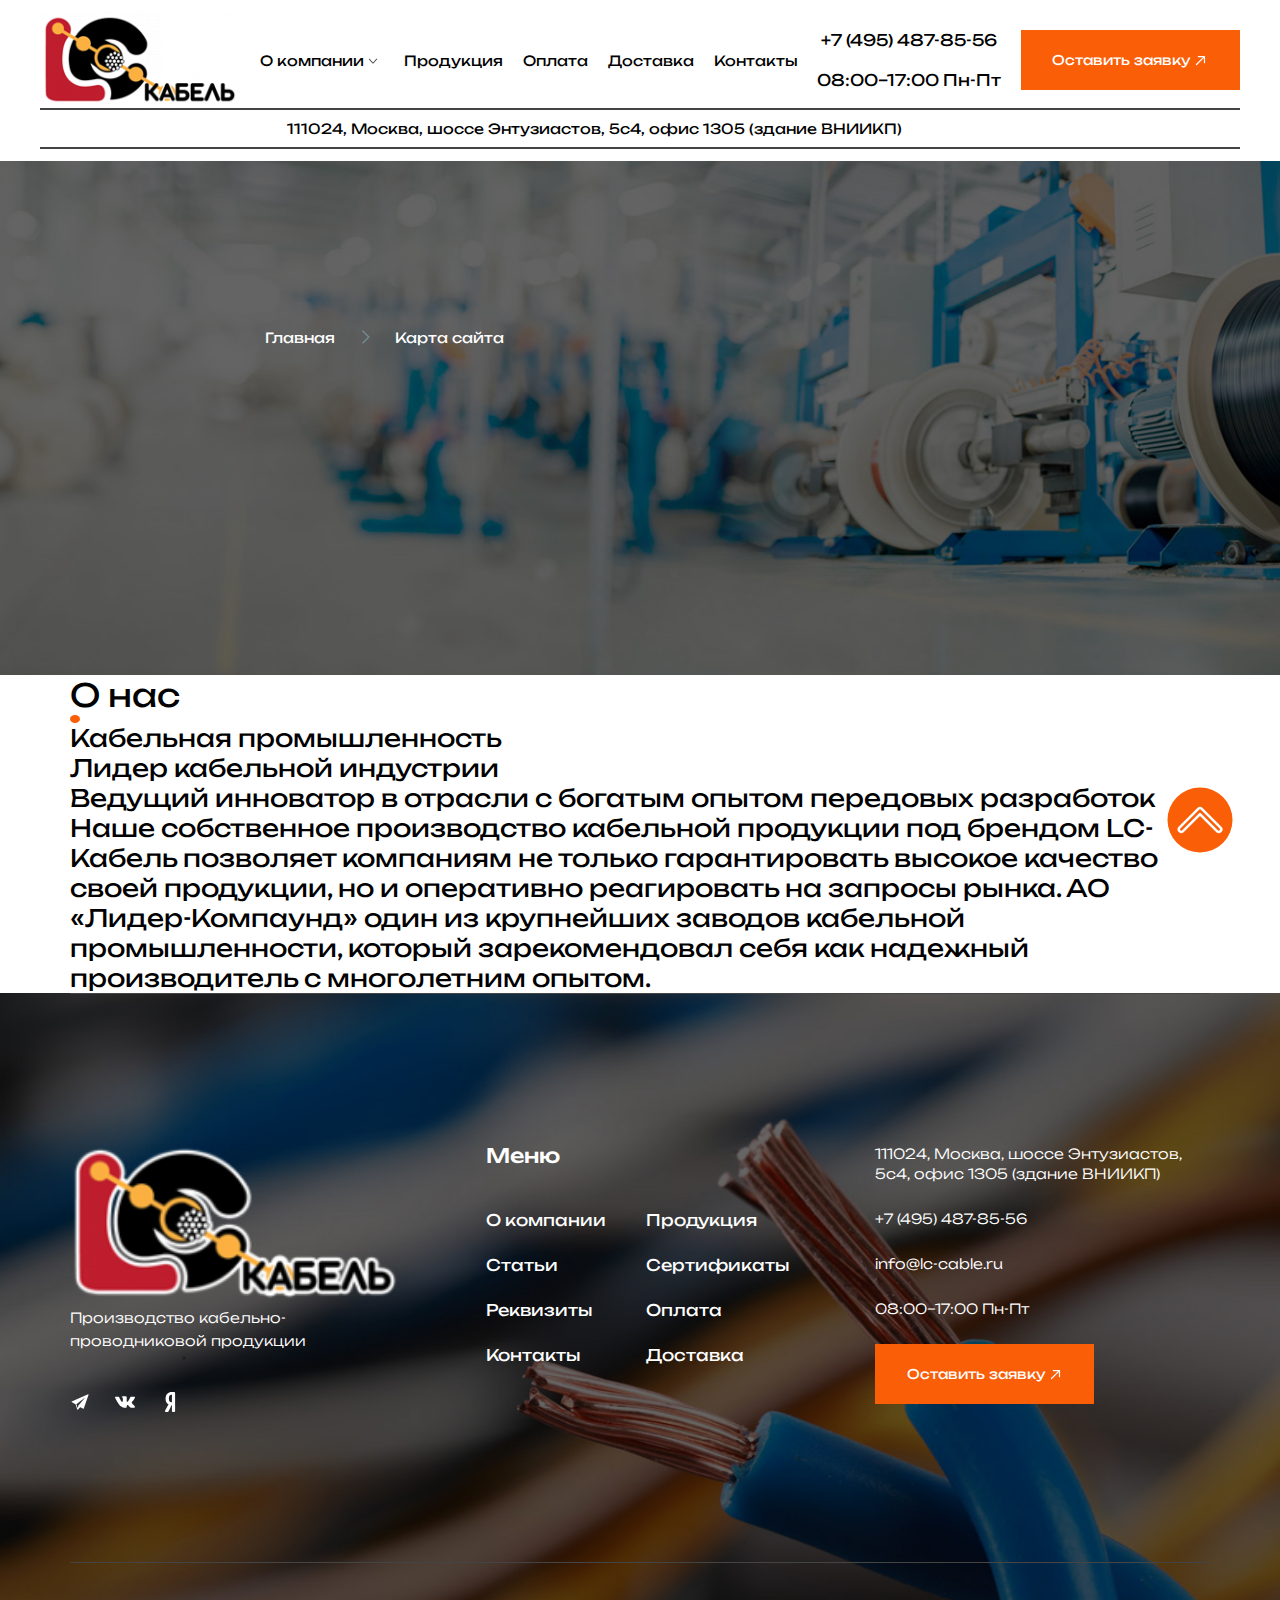
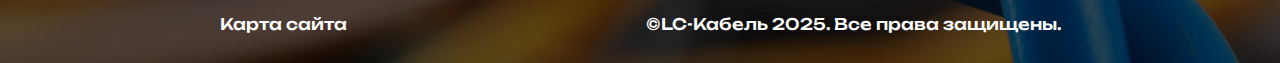
==== about.html @ aeff3b15 "Сделал начал делать ласт страницу" ====
<!DOCTYPE html>
<html lang="ru">
<head>
    <meta charset="UTF-8">
    <meta name="viewport" content="width=device-width, initial-scale=1.0">
    <title>О нас</title>
    <link rel="stylesheet" href="css/style.min.css">
</head>
<body>
    <header class="header header__delivery">    
        <div class="header__wrapper">
            <a href="index.html" class="header__logo">
                <div class="header__logo-img">
                    <img src="icons/logo.png" alt="logo">
                </div>
            </a>
            <nav class="header__nav">
                <ul class="header__list">
                    <li class="header__item"><a href="#" class="header__link header__link-one header__link-delivery">О компании</a></li>
                    <li class="header__item"><a href="#" class="header__link header__link-delivery">Продукция</a></li>
                    <li class="header__item"><a href="#" class="header__link header__link-delivery">Оплата</a></li>
                    <li class="header__item"><a href="delivery" class="header__link header__link-delivery">Доставка</a></li>
                    <li class="header__item"><a href="contacts.html" class="header__link header__link-delivery">Контакты</a></li>
                </ul>
                <div class="header__nav-window">
                    <ul class="header__nav-items">
                        <li class="header__nav-item">
                            <a href="#" class="header__nav-link header__nav-link--delivery">Статьи</a>
                        </li>
                        <li class="header__nav-item">
                            <a href="#" class="header__nav-link header__nav-link--delivery">Сертификаты</a>
                        </li>
                        <li class="header__nav-item">
                            <a href="requisites.html" class="header__nav-link header__nav-link--delivery">Реквизиты</a>
                        </li>
                    </ul>
                </div>
            </nav>
            <div class="header__contacts">
                <a href="tel:++7(495)4878556" class="header__contacts-item header__contacts-delivery">+7 (495) 487-85-56</a>
                <span class="header__contacts-item header__contacts-delivery">08:00–17:00 Пн-Пт</span>
            </div>
            <button class="header__btn btn">
                <span>Оставить заявку</span>
                <div class="header__btn-img">
                    <img src="icons/arrow-right.svg" alt="arrow-right">
                </div>
            </button>
            <div class="hamburger">
                <span></span>
                <span></span>
                <span></span>
            </div>
        </div>
        <ul class="header__mobile-menu">    
            <li class="header__mobile-item header__mobile-item--1"><a href="#" class="header__mobile-link header__mobile-link--1">+7 (495) 487-85-56</a> <span class="header__mobile-close">x</span> </li>
            <li class="header__mobile-item header__mobile-ltem--2"><span class="header__mobile-link header__mobile-link--2">О компании</span> <span class="header__mobile-arrow">></span>
                <div class="header__mobile-window">
                    <ul class="header__mobile-window--list">
                        <li class="header__mobile-window--item"><a href="#" class="header__mobile-window--link">Статьи</a></li>
                        <li class="header__mobile-window--item"><a href="#" class="header__mobile-window--link">Сертификаты</a></li>
                        <li class="header__mobile-window--item"><a href="#" class="header__mobile-window--link">Реквизиты</a></li>
                    </ul>
                </div>
            </li>
            <li class="header__mobile-item"><a href="#" class="header__mobile-link">Продукция</a></li>
            <li class="header__mobile-item"><a href="#" class="header__mobile-link">Оплата</a></li>
            <li class="header__mobile-item"><a href="#" class="header__mobile-link">Доставка</a></li>
            <li class="header__mobile-item"><a href="#" class="header__mobile-link">Контакты</a></li>
        </ul>
        <div class="header__addres header__addres-delivery">
            111024, Москва, шоссе Энтузиастов, 5с4, офис 1305 (здание ВНИИКП)
        </div>   
    </header>
    <main class="content">
        <article class="top">
            <div class="top__container">
                <div class="top__back">
                    <a href="index.html" class="top__back-main">Главная</a>
                    <div class="top__img">
                        <img src="icons/Chevron-Right.svg" alt="chewron__right">
                    </div>
                    <a href="#" class="top__back-map">Карта сайта</a>
                </div>
            </div>
        </article>
        <article class="about">
            <div class="container about__container">
                <div class="about__wrapper">
                    <div class="about__left">
                        <h1 class="abouut__title">О нас</h1>
                    </div>
                    <div class="about__right">
                        <div class="about__right-top">
                            <div class="title__cyrcle"></div>
                            <h2 class="about__right-title">Кабельная промышленность</h2>
                            <h2 class="about__right-subtitle">Лидер кабельной индустрии</h2>
                            <h2 class="about__right-head">Ведущий инноватор в отрасли с богатым опытом передовых разработок</h2>
                            <h2 class="about__right-descr">Наше собственное производство кабельной продукции под брендом LC-Кабель позволяет компаниям не только гарантировать высокое качество своей продукции, но и оперативно реагировать на запросы рынка. АО «Лидер-Компаунд» один из крупнейших заводов кабельной промышленности, который зарекомендовал себя как надежный производитель с многолетним опытом.</h2>
                        </div>
                    </div>
                </div>
            </div>
        </article>
    </main>
    <footer class="footer">
        <div class="container footer__container">
            <div class="footer__wrapper">
                <div class="footer__left">
                    <a href="#" class="footer__logo">
                        <div class="footer__logo-img">
                            <img src="icons/logo.png" alt="logo">
                        </div>
                    </a>
                    <h2 class="footer__descr">
                        Производство кабельно-проводниковой продукции
                    </h2>
                    <div class="footer__social">
                        <a href="#" class="footer__social-img">
                            <img src="icons/telegram.svg" alt="telegram">
                        </a>
                        <a href="#" class="footer__social-img">
                            <img src="icons/vk.svg" alt="vk">
                        </a>
                        <a href="#" class="footer__social-img">
                            <img src="icons/yandex.svg" alt="yandex">
                        </a>
                    </div>
                </div>
                <div class="footer__center">
                    <h2 class="footer__center-title">Меню</h2>
                    <div class="footer__center-lists">
                        <ul class="footer__center-list">
                            <li class="footer__center-item"><a href="#" class="footer__center-link">О компании</a></li>                            
                            <li class="footer__center-item"><a href="#" class="footer__center-link">Статьи</a></li>                           
                            <li class="footer__center-item"><a href="requisites.html" class="footer__center-link">Реквизиты</a></li>                           
                            <li class="footer__center-item"><a href="contacts.html" class="footer__center-link">Контакты</a></li>
                           
                        </ul>
                        <ul class="footer__center-list">                          
                            <li class="footer__center-item"><a href="#" class="footer__center-link">Продукция</a></li>                            
                            <li class="footer__center-item"><a href="#" class="footer__center-link">Сертификаты</a></li>                         
                            <li class="footer__center-item"><a href="#" class="footer__center-link">Оплата</a></li>
                            <li class="footer__center-item"><a href="#" class="footer__center-link">Доставка</a></li>
                        </ul>
                    </div>
                   
                </div>
                <div class="footer__right">
                    <h3 class="footer__right-addres">111024, Москва, шоссе Энтузиастов, 5с4, офис 1305 (здание ВНИИКП)</h3>
                    <a href="tel:+7(495)4878556" class="footer__right-link">+7 (495) 487-85-56</a>
                    <a href="tel:+7(495)4878556" class="footer__right-link">info@lc-cable.ru</a>
                    <span class="footer__right-mode">08:00–17:00 Пн-Пт</span>
                    <button class="footer__btn btn">
                        <span>Оставить заявку</span>
                        <div class="header__btn-img">
                            <img src="icons/arrow-right.svg" alt="arrow-right">
                        </div>
                    </button>
                </div>
            </div>
            <div class="footer__down">
                <a href="#" class="footer__down-map">Карта сайта</a>
                <span class="footer__down-copy">©LC-Кабель 2025. Все права защищены.</span>
            </div>         
        </div>
    </footer>
    <section class="arrow__top">
        <img src="icons/upArrow.svg" alt="upArrow">
    </section>
    <script src="js/script.js"></script>
</body>
</html>
---- css/style.min.css ----
@import"https://fonts.googleapis.com/css2?family=Unbounded:wght@200..900&display=swap";body{margin:0;padding:0;background-color:#fff}*{margin:0;padding:0;-webkit-box-sizing:border-box;box-sizing:border-box;font-family:"Unbounded",sans-serif;font-optical-sizing:auto;font-weight:400}img{width:100%;height:100%;-o-object-fit:cover;object-fit:cover}ul{list-style:none}a{text-decoration:none}.container{max-width:1140px;margin:0 auto}.btn{width:219px;height:60px;background-color:#fa5e07;color:#fff;padding:17px 30px;font-family:"Unbounded",sans-serif;font-weight:400;border:none;position:relative;-webkit-transition:all .4s;transition:all .4s;cursor:pointer}.btn:before{content:"";position:absolute;top:0;left:0;width:0;height:100%;background-color:#9e3700;-webkit-transition:all .4s;transition:all .4s;opacity:10%}.btn:hover:before{width:100%}.title{font-weight:700;color:#000;font-size:50px;line-height:64px;margin-bottom:71px}.title__cyrcle{width:10px;height:8px;border-radius:100%;background-color:#fa5e07}.line{background-color:#e2e0e0;max-width:1055px;height:2px;border-radius:2px;margin-left:150px;margin-bottom:70px}.header{padding:12px 40px;position:fixed;width:100%;z-index:100}.header__delivery{background-color:#fff}.header__wrapper{display:-webkit-box;display:-ms-flexbox;display:flex;-webkit-box-align:center;-ms-flex-align:center;align-items:center;-webkit-box-pack:justify;-ms-flex-pack:justify;justify-content:space-between}.header__logo{max-width:200px;max-height:96px}.header__nav{position:relative}.header__nav-window{position:absolute;width:250px;height:150px;background-color:#fff;left:0;top:40px;padding:20px;display:none}.header__nav-link{font-size:14px;line-height:36px;color:#000;font-weight:400;-webkit-transition:all .4s;transition:all .4s}.header__nav-link:hover{color:#fa5e07}.header__nav-link--delivery{color:#000}.header__list{display:-webkit-box;display:-ms-flexbox;display:flex;-webkit-box-align:center;-ms-flex-align:center;align-items:center;-webkit-box-pack:center;-ms-flex-pack:center;justify-content:center;gap:20px}.header__link{font-size:14px;line-height:16px;color:#fff;font-weight:400;-webkit-transition:all .4s;transition:all .4s}.header__link-delivery{color:#000}.header__link:hover{color:#fa5e07}.header__link-one{position:relative;margin-right:20px}.header__link-one:before{content:"";position:absolute;top:50%;right:-10px;width:6px;height:1px;background-color:#444;-webkit-transform:translateY(-50%) rotate(50deg);transform:translateY(-50%) rotate(50deg);-webkit-transition:all .4s;transition:all .4s}.header__link-one::after{content:"";position:absolute;top:50%;right:-14px;width:6px;height:1px;background-color:#444;-webkit-transform:translateY(-50%) rotate(-50deg);transform:translateY(-50%) rotate(-50deg);-webkit-transition:all .4s;transition:all .4s}.header__link-one:hover:before{background-color:#fa5e07}.header__link-one:hover::after{background-color:#fa5e07}.header__contacts{display:-webkit-box;display:-ms-flexbox;display:flex;-webkit-box-align:center;-ms-flex-align:center;align-items:center;-webkit-box-pack:center;-ms-flex-pack:center;justify-content:center;gap:20px;-webkit-box-orient:vertical;-webkit-box-direction:normal;-ms-flex-direction:column;flex-direction:column}.header__contacts-item{font-weight:400;font-family:"Unbounded",sans-serif;font-size:16px;color:#fff}.header__contacts-delivery{color:#000}.header__btn{display:-webkit-box;display:-ms-flexbox;display:flex;-webkit-box-align:center;-ms-flex-align:center;align-items:center;-webkit-box-pack:center;-ms-flex-pack:center;justify-content:center;gap:2px}.header__btn-img{width:15px;height:15px;-webkit-transform:rotate(-45deg);transform:rotate(-45deg);-webkit-transition:all .4s;transition:all .4s}.header__btn:hover .header__btn-img{-webkit-transform:rotate(0);transform:rotate(0)}.header .header__addres{width:100%;padding:10px 0;font-weight:400;font-size:14px;color:#fff;text-align:right;border-top:2px solid #444;border-bottom:2px solid #444;padding-right:338px}.header .header__addres-delivery{color:#000}.header__mobile-menu{display:none}.main__item{width:100%;height:890px;position:relative}.main__item-title{font-weight:700;font-size:80px;line-height:88px;color:#fff;position:absolute;z-index:100;bottom:30%;left:30%;-webkit-transform:translate(-50%, -50%);transform:translate(-50%, -50%);max-width:400px}.main__item-subtitle{font-weight:400;font-size:30px;line-height:35px;color:#fff;position:absolute;z-index:100;bottom:30%;left:33%;-webkit-transform:translate(-50%, -50%);transform:translate(-50%, -50%)}.main__item-subtitle--slide2{max-width:900px;left:40%;bottom:25%}.main__item-subtitle--slide3{max-width:900px;left:40%;bottom:25%}.main__item-down{position:absolute;z-index:100;bottom:15%;left:31%;-webkit-transform:translate(-50%, -50%);transform:translate(-50%, -50%);display:-webkit-box;display:-ms-flexbox;display:flex;-ms-flex-line-pack:center;align-content:center;-webkit-box-pack:center;-ms-flex-pack:center;justify-content:center;gap:20px}.main__item-down--slide2{left:27%}.main__item-btn{width:174px;height:58px;background-color:#fff;border:1px solid #444;display:-webkit-box;display:-ms-flexbox;display:flex;-webkit-box-align:center;-ms-flex-align:center;align-items:center;-webkit-box-pack:center;-ms-flex-pack:center;justify-content:center;position:relative}.main__item-btn:before{content:"";position:absolute;top:0;left:0;width:0;height:100%;background-color:rgba(250,97,7,.8);-webkit-transition:all .4s;transition:all .4s}.main__item-btn:hover .main__item-name{color:#fff}.main__item-btn:hover .main__item-icon{-webkit-transform:rotate(0);transform:rotate(0);color:#fff}.main__item-btn:hover:before{width:100%}.main__item-name{font-weight:400;font-size:14px;color:#000;opacity:1;position:relative;z-index:200;-webkit-transition:all .4s;transition:all .4s}.main__item-icon{width:20px;height:20px;-webkit-transform:rotate(-45deg);transform:rotate(-45deg);-webkit-transition:all .4s;transition:all .4s}.main__item-img{width:50px;height:50px}.main__item-contacts{display:-webkit-box;display:-ms-flexbox;display:flex;-webkit-box-orient:vertical;-webkit-box-direction:normal;-ms-flex-direction:column;flex-direction:column;-webkit-box-align:center;-ms-flex-align:center;align-items:center;-webkit-box-pack:center;-ms-flex-pack:center;justify-content:center;gap:10px}.main__item-link{font-weight:400;font-size:14px;color:#fff}.splide__pagination{-webkit-box-pack:start;-ms-flex-pack:start;justify-content:start;left:22%}.splide__pagination__page{-webkit-box-pack:start;-ms-flex-pack:start;justify-content:start;width:30px;height:3px;background-color:#fff;border-radius:2px;margin-left:20px}.splide__pagination__page.is-active{width:30px;height:3px;background-color:#fa5e07;border-radius:2px}.cables{padding:120px 0 20px 0}.cables__top{display:-webkit-box;display:-ms-flexbox;display:flex;-webkit-box-align:center;-ms-flex-align:center;align-items:center;-webkit-box-pack:start;-ms-flex-pack:start;justify-content:start;gap:10px;margin-bottom:25px}.cables__title{max-width:700px}.cables__wrapper{display:-webkit-box;display:-ms-flexbox;display:flex;-webkit-box-pack:start;-ms-flex-pack:start;justify-content:start;-webkit-box-align:center;-ms-flex-align:center;align-items:center;-ms-flex-wrap:wrap;flex-wrap:wrap;gap:20px;margin-bottom:60px}.cables__item{width:360px;min-height:366px;position:relative;border-radius:10px}.cables__item-img{width:100%;height:100%;border-radius:10px}.cables__item-title{position:absolute;top:50%;left:50%;-webkit-transform:translate(-50%, -50%);transform:translate(-50%, -50%);color:#fff;font-weight:700;font-size:30px;line-height:35px}.cables__more{display:-webkit-box;display:-ms-flexbox;display:flex;-webkit-box-align:center;-ms-flex-align:center;align-items:center;-webkit-box-pack:start;-ms-flex-pack:start;justify-content:start;margin-left:50px;margin-bottom:20px}.cables__more-text{font-weight:400;font-size:14px;line-height:20px;color:#000;-webkit-transition:all .4s;transition:all .4s}.cables__more-img{width:30px;height:30px;-webkit-transform:rotate(-45deg);transform:rotate(-45deg);-webkit-transition:all .4s;transition:all .4s}.cables__more:hover .cables__more-text{color:#fa5e07}.cables__more:hover .cables__more-img{fill:#fa5e07;-webkit-transform:rotate(0);transform:rotate(0)}.advantages{padding:0 0 20px 0}.advantages__wrapper{display:-webkit-box;display:-ms-flexbox;display:flex;-webkit-box-align:center;-ms-flex-align:center;align-items:center;-webkit-box-pack:center;-ms-flex-pack:center;justify-content:center;gap:20px;-ms-flex-wrap:wrap;flex-wrap:wrap;margin-bottom:70px}.advantages__item{max-width:208px;min-height:192px}.advantages__item-icon{width:60px;height:50px;margin:0 auto;margin-bottom:20px}.advantages__item-title{font-weight:700;font-size:17px;line-height:19px;color:#000;margin-bottom:15px;text-align:center}.advantages__item-descr{font-weight:300;font-size:14px;line-height:16px;color:#000;margin-bottom:10px;text-align:center}.hits{padding:50px 0 20px 0}.hits__wrapper{display:-webkit-box;display:-ms-flexbox;display:flex;-webkit-box-align:center;-ms-flex-align:center;align-items:center;-webkit-box-pack:center;-ms-flex-pack:center;justify-content:center;gap:20px}.hits__item{max-width:263px;min-height:366px;overflow:hidden}.hits__item-img{width:100%;height:263px;margin-bottom:25px;position:relative;overflow:hidden}.hits__item-img.active .hits__item-more{-webkit-transform:translate(-50%, -150%);transform:translate(-50%, -150%)}.hits__item-name{font-weight:400;font-size:16px;line-height:18px;color:#000}.hits__item-more{width:50px;height:50px;position:absolute;display:-webkit-box;display:-ms-flexbox;display:flex;-webkit-box-align:center;-ms-flex-align:center;align-items:center;-webkit-box-pack:center;-ms-flex-pack:center;justify-content:center;bottom:-50px;left:50%;-webkit-transform:translateX(-50%);transform:translateX(-50%);background-color:#fff;-webkit-transition:all .4s;transition:all .4s}.hits__item-more img{width:20px;height:20px}.hits__item-more:hover{background-color:#fa5e07}.leader{padding:130px 0 65px 0;background:-webkit-gradient(linear, left top, right top, color-stop(22.5%, #FFFFFF), color-stop(14.5%, #F8F8F8));background:linear-gradient(90deg, #FFFFFF 22.5%, #F8F8F8 14.5%);margin-bottom:120px}.leader__box{background-image:url("../img/bg-1.png");background-position:right bottom;background-repeat:no-repeat}.leader__container{max-width:1750px;margin:0 auto}.leader__wrapper{display:-webkit-box;display:-ms-flexbox;display:flex;-webkit-box-align:center;-ms-flex-align:center;align-items:center;-webkit-box-pack:center;-ms-flex-pack:center;justify-content:center;gap:110px;position:relative}.leader__left{max-width:800px;min-height:700px;margin-top:50px}.leader__left img{width:800px;height:700px}.leader__right{max-width:630px;-ms-flex-item-align:start;align-self:start}.leader__top{display:-webkit-box;display:-ms-flexbox;display:flex;-webkit-box-align:start;-ms-flex-align:start;align-items:start;-webkit-box-pack:start;-ms-flex-pack:start;justify-content:start;gap:15px}.leader__subtitle{font-weight:500;font-size:10px;line-height:12px;text-transform:uppercase;color:#000;margin-bottom:40px}.leader__line{width:100%;max-width:100%;margin:0 auto;margin-bottom:48px}.leader__descr{font-weight:500;font-size:18px;line-height:24px;color:#444;margin-bottom:44px}.leader__subdescr{font-weight:300;font-size:14px;line-height:20px;color:#444;margin-bottom:44px}.leader__item{display:-webkit-box;display:-ms-flexbox;display:flex;-webkit-box-align:start;-ms-flex-align:start;align-items:start;-webkit-box-pack:start;-ms-flex-pack:start;justify-content:start;margin-bottom:15px;gap:6px}.leader__item-img{width:28px;height:22px}.leader__item-name{font-weight:300;font-size:15px;line-height:20px;color:#000}.leader__more{margin-left:0}.leader__cable{position:absolute;background-color:#fa5e07;padding:33px;width:200px;height:250px;top:50%;left:50%;-webkit-transform:translate(-50%, -50%);transform:translate(-50%, -50%)}.leader__cable-img{width:60px;height:60px;margin-bottom:20px}.leader__cable-percentage{font-size:35px;font-weight:600;line-height:54px;color:#fff;margin-bottom:15px}.leader__cable-garant{color:#fff;font-size:16px;font-weight:500;line-height:20px}.new{padding:120px 0;background-image:-webkit-gradient(linear, left top, right top, color-stop(62.9%, #F8F8F8), color-stop(62.9%, #fa5e07));background-image:linear-gradient(90deg, #F8F8F8 62.9%, #fa5e07 62.9%)}.new__container{max-width:1750px;margin:0 auto}.new__box{background-image:url("../img/bg-2.png");background-position:left top;background-repeat:no-repeat}.new__wrapper{display:-webkit-box;display:-ms-flexbox;display:flex;-webkit-box-align:center;-ms-flex-align:center;align-items:center;-webkit-box-pack:start;-ms-flex-pack:start;justify-content:start;gap:60px}.new__left{max-width:860px;min-height:950px}.new__top{display:-webkit-box;display:-ms-flexbox;display:flex;-webkit-box-align:start;-ms-flex-align:start;align-items:start;-webkit-box-pack:start;-ms-flex-pack:start;justify-content:start;gap:10px}.new__subtitle{font-weight:500;font-size:10px;line-height:12px;text-transform:uppercase;color:#000;margin-bottom:40px}.new__title{max-width:660px}.new__descr{font-weight:300;font-size:14px;line-height:20px;color:#444;margin-bottom:44px;max-width:620px}.new__line{width:100%;max-width:100%;margin:0 auto;margin-bottom:48px}.new__links{display:-webkit-box;display:-ms-flexbox;display:flex;-webkit-box-align:start;-ms-flex-align:start;align-items:start;-webkit-box-pack:start;-ms-flex-pack:start;justify-content:start;gap:17px}.new__link{display:-webkit-box;display:-ms-flexbox;display:flex;-webkit-box-align:start;-ms-flex-align:start;align-items:start;-webkit-box-pack:start;-ms-flex-pack:start;justify-content:start;gap:17px}.new__link-img{width:60px;height:60px}.new__link-title{font-weight:700;color:#000;font-size:18px;line-height:24px;margin-bottom:17px;max-width:218px}.new__link-descr{font-size:14px;line-height:22px;color:#444;max-width:265px;margin-bottom:130px}.new__right{max-width:860px;min-height:950px}.new__right-img{width:820px;height:640px}.news{padding:130px 0 118px 0}.news__top{display:-webkit-box;display:-ms-flexbox;display:flex;-webkit-box-align:center;-ms-flex-align:center;align-items:center;-webkit-box-pack:start;-ms-flex-pack:start;justify-content:start;gap:10px}.news__item{max-width:360px;min-height:482px}.news__item-img{position:relative;width:100%;height:234px;margin-bottom:16px}.news__item-date{position:absolute;right:0;bottom:0;width:80px;height:80px;background-color:#fff;padding:22px 23px}.news__item-day{font-weight:500;font-size:20px;line-height:24px;color:#fa5e07}.news__item-month{font-weight:500;font-size:11px;font-size:.6875rem;text-transform:uppercase;line-height:24px;color:#444}.news__item-line{width:100%;margin:0 auto;margin-bottom:18px}.news__item-title{font-size:24px;line-height:30px;color:#000;font-weight:700;margin-bottom:22px;-webkit-transition:all .4s;transition:all .4s}.news__item-title:hover{color:#fa5e07}.news__item-subtitle{font-size:14px;line-height:25px;color:#444;font-weight:300;margin-top:23px;margin-bottom:23px}.news__more{margin-bottom:80px}.footer{background-image:url("../img/footer.jpg");background-position:center;background-size:cover;background-repeat:no-repeat;height:670px}.footer__wrapper{display:-webkit-box;display:-ms-flexbox;display:flex;-webkit-box-align:start;-ms-flex-align:start;align-items:start;-webkit-box-pack:justify;-ms-flex-pack:justify;justify-content:space-between;padding:150px 0;gap:20px;border-bottom:1px solid #444;border-top:1px solid #444;margin-bottom:50px}.footer__left{max-width:330px}.footer__logo{max-width:300px;min-height:144px;margin-bottom:20px}.footer__descr{font-weight:300;font-size:14px;line-height:23px;color:#fff;margin-bottom:40px}.footer__social{display:-webkit-box;display:-ms-flexbox;display:flex;-webkit-box-align:center;-ms-flex-align:center;align-items:center;-webkit-box-pack:start;-ms-flex-pack:start;justify-content:start;gap:25px}.footer__social-img{width:20px;height:20px}.footer__center{max-width:415px}.footer__center-title{color:#fff;font-family:"Unbounded",Sans-serif;font-size:20px;font-weight:500;text-transform:capitalize;line-height:24px;margin-bottom:30px}.footer__center-lists{display:-webkit-box;display:-ms-flexbox;display:flex;-webkit-box-align:start;-ms-flex-align:start;align-items:start;-webkit-box-pack:start;-ms-flex-pack:start;justify-content:start;gap:40px}.footer__center-link{font-weight:400;font-size:16px;line-height:45px;color:#fff;position:relative;-webkit-transition:all .4s ease;transition:all .4s ease}.footer__center-link::before{content:"";position:absolute;top:5px;left:0;width:10px;height:10px;background-color:#fa5e07;border-radius:100%;display:none;-webkit-transition:all .4s ease;transition:all .4s ease}.footer__center-link:hover{color:#fa5e07;margin-left:20px}.footer__center-link:hover::before{display:block;left:-20px}.footer__right{max-width:335px}.footer__right-addres{font-weight:300;font-size:14px;color:#fff;line-height:20px;margin-bottom:25px}.footer__right-link{font-weight:300;font-size:14px;color:#fff;line-height:20px;margin-bottom:25px;display:block}.footer__right-mode{font-weight:300;font-size:14px;color:#fff;line-height:20px;margin-bottom:25px;display:block}.footer__btn{display:-webkit-box;display:-ms-flexbox;display:flex;-webkit-box-align:center;-ms-flex-align:center;align-items:center;-webkit-box-pack:center;-ms-flex-pack:center;justify-content:center;gap:2px}.footer__btn-img{width:15px;height:15px;-webkit-transform:rotate(-45deg);transform:rotate(-45deg);-webkit-transition:all .4s;transition:all .4s}.footer__btn:hover .header__btn-img{-webkit-transform:rotate(0);transform:rotate(0)}.footer__down{display:-webkit-box;display:-ms-flexbox;display:flex;-webkit-box-align:end;-ms-flex-align:end;align-items:end;-ms-flex-pack:distribute;justify-content:space-around}.footer__down-map,.footer__down-copy{font-weight:500;font-size:16px;line-height:23px;color:#fff}.footer__down-map{-webkit-transition:all .4s ease;transition:all .4s ease}.footer__down-map:hover{color:#fa5e07}.arrow__top{width:80px;height:80px;position:fixed;bottom:40px;right:40px;z-index:500;cursor:pointer;display:none}.hamburger{width:50px;height:50px;display:none;-webkit-box-align:center;-ms-flex-align:center;align-items:center;-webkit-box-pack:center;-ms-flex-pack:center;justify-content:center;gap:2px;-webkit-box-orient:vertical;-webkit-box-direction:normal;-ms-flex-direction:column;flex-direction:column}.hamburger span{width:25px;height:2px;background-color:#fa5e07}.hamburger span:nth-child(2){width:15px;margin-right:10px}.top{background-image:url("../img/delivery-bg.jpg");background-position:center;background-size:cover;background-repeat:no-repeat;width:100%;height:675px;padding-top:100px;position:relative}.top__back{display:-webkit-box;display:-ms-flexbox;display:flex;-webkit-box-align:center;-ms-flex-align:center;align-items:center;-webkit-box-pack:center;-ms-flex-pack:center;justify-content:center;gap:20px;position:absolute;top:50%;left:30%;-webkit-transform:translate(-50%, -50%);transform:translate(-50%, -50%)}.top__back-main{font-weight:400;font-size:14px;line-height:20px;color:#fff}.top__back-map{font-weight:400;font-size:14px;line-height:20px;color:#fff}.information{padding:0 15px}.information__box{background-color:#f9f9f9;padding:50px 0;margin-bottom:100px}.information__title{margin-bottom:0}.information__title-devilery{font-weight:700;font-size:30px;line-height:40px;color:#000;margin-bottom:24px}.information__subtitle{font-size:14px}.information__top{background-color:#f9f9f9;display:-webkit-box;display:-ms-flexbox;display:flex;-webkit-box-align:center;-ms-flex-align:center;align-items:center;-webkit-box-pack:justify;-ms-flex-pack:justify;justify-content:space-between}.information__top-box{display:-webkit-box;display:-ms-flexbox;display:flex;-webkit-box-align:center;-ms-flex-align:center;align-items:center;-webkit-box-pack:center;-ms-flex-pack:center;justify-content:center;gap:10px}.information__name{font-weight:400;font-size:18px;line-height:20px;color:#444;margin-bottom:30px}.information__descr{font-weight:400;font-size:14px;line-height:20px;color:#444;margin-bottom:45px}.information__list{margin-bottom:50px;list-style:disc;margin-left:50px}.information__list-item{font-weight:400;font-size:14px;line-height:30px;color:#444;margin-bottom:20px;display:block}.information__list-item b{font-weight:700}.information__delivery-title{font-weight:500;font-size:15px}.contacts{padding:170px 15px 120px 15px}.contacts__top{display:-webkit-box;display:-ms-flexbox;display:flex;-webkit-box-align:center;-ms-flex-align:center;align-items:center;-webkit-box-pack:start;-ms-flex-pack:start;justify-content:start;gap:10px;margin-bottom:100px}.contacts__title{margin-bottom:0}.contacts__number{font-weight:700;font-size:30px;line-height:40px;color:#000}.contacts__addres{margin-top:50px;font-weight:700;font-size:14px;line-height:25px;color:#444;margin-bottom:110px}.contacts__wrapper{display:-webkit-box;display:-ms-flexbox;display:flex;-webkit-box-align:center;-ms-flex-align:center;align-items:center;-webkit-box-pack:start;-ms-flex-pack:start;justify-content:start;-ms-flex-wrap:wrap;flex-wrap:wrap;gap:50px}.contacts__persone{width:353px;height:315px;padding:15px}.contacts__persone-name{font-weight:500;font-size:20px;line-height:25px;color:#000;margin-bottom:45px}.contacts__persone-line{width:100%;height:1px;background-color:#000;margin-bottom:30px}.contacts__persone-line--1{margin-bottom:30px}.contacts__persone-position{font-weight:400;font-size:14px;line-height:18px;color:#444;margin-bottom:50px}.contacts__persone-position--1{margin-bottom:99px}.contacts__persone-bottom{display:-webkit-box;display:-ms-flexbox;display:flex;-webkit-box-align:center;-ms-flex-align:center;align-items:center;-webkit-box-pack:start;-ms-flex-pack:start;justify-content:start;gap:20px}.contacts__persone-icon{width:30px;height:30px}.contacts__persone-text{font-size:14px;cursor:pointer;-webkit-transition:all .4s ease;transition:all .4s ease}.contacts__persone-text:hover{color:#fa5e07}.feedback{background-color:#1f1e1e;padding:130px 15px 70px 15px}.feedback__wrapper{display:-webkit-box;display:-ms-flexbox;display:flex;-webkit-box-align:start;-ms-flex-align:start;align-items:start;-webkit-box-pack:center;-ms-flex-pack:center;justify-content:center;gap:115px}.feedback__left{max-width:459px;min-height:953px;background-color:#fff;padding:62px 60px 80px 60px}.feedback__left-title{font-weight:500;font-size:30px;line-height:35px;color:#000;margin-bottom:40px}.feedback__left-descr{font-weight:400;font-size:14px;line-height:25px;color:#444;margin-bottom:40px}.feedback__label{width:100%;height:66px}.feedback__input{width:100%;height:66px;border:none;border-bottom:1px solid #000}.feedback__input:last-child{margin-bottom:40px}.feedback__input:focus{outline:1px solid #fff}.feedback__textarea{width:100%;height:120px;border:none;border-bottom:1px solid #000;resize:none;margin-bottom:40px}.feedback__textarea:focus{outline:1px solid #fff}.feedback__check{display:-webkit-box;display:-ms-flexbox;display:flex;-webkit-box-align:start;-ms-flex-align:start;align-items:start;-webkit-box-pack:center;-ms-flex-pack:center;justify-content:center;margin-bottom:150px;gap:10px}.feedback__check-policy{font-size:14px;line-height:20px}.feedback__right{max-width:565px;min-height:893px}.feedback__right-title{font-weight:700;font-size:50px;line-height:60px;color:#fff;margin-bottom:60px}.feedback__right-subtitle{font-weight:400;font-size:14px;line-height:25px;color:#fff;margin-bottom:40px}.feedback__right-line{width:100%;height:2px;background-color:#444;margin-bottom:60px}.feedback__right-wrapper{display:-webkit-box;display:-ms-flexbox;display:flex;-webkit-box-align:start;-ms-flex-align:start;align-items:start;-webkit-box-pack:center;-ms-flex-pack:center;justify-content:center;gap:50px}.feedback__right-logo{width:200px;height:70px}.feedback__right-header{font-weight:500;font-size:25px;line-height:30px;color:#fff;margin-bottom:40px}.feedback__right-addres{font-weight:400;font-size:14px;line-height:25px;color:#fff;margin-bottom:40px}.feedback__right-link{display:block;color:#fff;font-weight:400;font-size:14px;line-height:25px;margin-bottom:20px}.feedback__right-link--last{margin-bottom:40px}.feedback__right-graph{font-weight:400;font-size:16px;line-height:20px;color:#fff}.feedback__right-graph span{font-size:14px}.pay__information-header{font-weight:300;font-size:14px;line-height:18px;color:#444;margin-bottom:65px}.pay__information-title{font-weight:700;font-size:25px;line-height:38px;color:#000;margin-bottom:40px}.pay__information-wrapper{display:-webkit-box;display:-ms-flexbox;display:flex;-webkit-box-align:center;-ms-flex-align:center;align-items:center;-webkit-box-pack:center;-ms-flex-pack:center;justify-content:center;gap:2px;margin-bottom:20px}.pay__information-item{max-width:284px;min-height:351px;padding:20px;position:relative;background-color:#f5f5f5}.pay__information-item--img{width:120px;height:120px;margin-bottom:30px}.pay__information-item--title{font-weight:700;font-size:20px;line-height:30px;color:#000;margin-bottom:25px}.pay__information-item--descr{font-weight:300;font-size:14px;line-height:20px;color:#444}.pay__information-item--step{width:78px;height:30px;background-color:#fa5e07;color:#fff;font-weight:700;font-size:12px;display:-webkit-box;display:-ms-flexbox;display:flex;-webkit-box-align:center;-ms-flex-align:center;align-items:center;-webkit-box-pack:center;-ms-flex-pack:center;justify-content:center;position:absolute;top:65px;right:0;-webkit-transform:rotate(90deg);transform:rotate(90deg)}.pay__lists-list{margin-left:40px;margin-bottom:40px}.pay__lists-item{font-weight:400;font-size:14px;line-height:23px;color:#444}.pay__lists-item b{font-weight:700}.production{background-image:url("../img/products-bg.jpg")}.requisites__download{font-weight:700;font-size:20px;color:#fa5e07}.requisites__table{padding:0 15px;width:100%;border-collapse:collapse;margin-bottom:60px}.requisites__table-one{border:1px solid #444;padding:10px;text-align:left;font-weight:700;font-size:18px;line-height:23px;color:#444}.requisites__table-two{border:1px solid #444;padding:10px;text-align:left;font-weight:300;font-size:14px;color:#444}.table{padding:0 10px}.sertificates{padding:60px 15px 60px 15px}.sertificates__box{display:-webkit-box;display:-ms-flexbox;display:flex;-webkit-box-align:center;-ms-flex-align:center;align-items:center;-webkit-box-pack:start;-ms-flex-pack:start;justify-content:start;gap:10px;margin-bottom:20px;padding:80px 0 65px 0}.sertificates__line{margin:0 auto;width:100%;height:1px;background-color:#444;margin-bottom:40px}.sertificates__wrapper{display:-webkit-box;display:-ms-flexbox;display:flex;-webkit-box-align:center;-ms-flex-align:center;align-items:center;-webkit-box-pack:center;-ms-flex-pack:center;justify-content:center;gap:10px;-ms-flex-wrap:wrap;flex-wrap:wrap}.sertificates__item{max-width:250px;min-height:418px}.sertificates__item-img{width:100%;height:380px;margin-bottom:20px}.sertificates__item-name{font-weight:400;font-size:16px;line-height:23px;color:#000;margin:0 auto;max-width:255px}.cables__controls-container{max-width:1350px;padding:0 15px}.cables__controls-fillter{display:none;-webkit-box-pack:start;-ms-flex-pack:start;justify-content:start;-webkit-box-align:center;-ms-flex-align:center;align-items:center;gap:10px}.cables__controls-fillter--img{width:30px;height:30px;-webkit-transform:rotate(90deg);transform:rotate(90deg);cursor:pointer}.cables__controls-fillter--name{font-weight:700;font-size:14px;line-height:16px;color:#000}.cables__controls-wrapper{display:-webkit-box;display:-ms-flexbox;display:flex;-webkit-box-align:start;-ms-flex-align:start;align-items:start;-webkit-box-pack:center;-ms-flex-pack:center;justify-content:center;gap:30px}.cables__controls-left{max-width:1000px;-ms-flex-wrap:wrap;flex-wrap:wrap;-webkit-box-pack:start;-ms-flex-pack:start;justify-content:start}.cables__controls-category{width:315px;height:307px;background-color:#fff;padding:30px;border:1px solid #444}.cables__controls-category--title{font-weight:700;font-size:20px;line-height:30px;color:#000;margin-bottom:22px}.cables__controls-category--item{position:relative;margin-bottom:20px}.cables__controls-category--list{margin-left:20px}.cables__controls-category--block{position:absolute;top:3px;left:-18px;width:16px;height:16px;border:2px solid #444}.cables__controls-category--block.active{border:2px solid #fa5e07}.cables__controls-category--block.active::before{content:"";position:absolute;top:50%;left:50%;width:10px;height:10px;background-color:#fa5e07;-webkit-transform:translate(-50%, -50%);transform:translate(-50%, -50%)}.cables__controls-category--link{font-weight:400;font-size:14px;line-height:20px;color:#444;-webkit-transition:all .4s ease;transition:all .4s ease}.cables__controls-category--link:hover{color:#fa5e07}.article{padding:130px 0 150px 0}.article__top{background-image:url(../img/article.jpg)}.article__container{max-width:1350px;padding:0 15px}.article__wrapper{display:-webkit-box;display:-ms-flexbox;display:flex;-webkit-box-align:start;-ms-flex-align:start;align-items:start;-webkit-box-pack:start;-ms-flex-pack:start;justify-content:start;gap:40px}.article__left{max-width:890px}.article__left-img{width:100%;height:577px;margin-bottom:30px}.article__left-line{width:100%;height:1px;background-color:#e6e6e6;margin:0;margin-bottom:20px}.article__left-title{font-weight:700;font-size:40px;line-height:50px;color:#000;margin-bottom:30px}.article__left-subtitle{font-weight:300;font-size:16px;line-height:25px;color:#444;margin-bottom:25px}.article__left-subtitle--last{margin-bottom:60px}.article__left-list{margin-left:30px;margin-bottom:20px}.article__left-list--item{font-weight:400;font-size:14px;line-height:30px;color:#444}.article__left-list--item b{font-weight:700}.article__back-article{display:-webkit-box;display:-ms-flexbox;display:flex;-webkit-box-align:center;-ms-flex-align:center;align-items:center;-webkit-box-pack:start;-ms-flex-pack:start;justify-content:start;gap:25px;border-top:1px solid #e6e6e6;border-bottom:1px solid #e6e6e6;padding:40px 0;-webkit-transition:all .4s ease;transition:all .4s ease}.article__back-article:hover .article__back-text{-webkit-transition:all .4s ease;transition:all .4s ease;color:#fa5e07}.article__back-img{width:100px;height:100px}.article__back-subtitle{font-weight:700;font-size:14px;line-height:20px;color:#444}.article__back-title{font-weight:700;font-size:14px;line-height:20px;color:#000}.article__right{width:420px;min-height:650px;padding:40px;border:1px solid #d5d5d5}.article__right-title{font-weight:700;font-size:20px;line-height:30px;color:#000;margin-bottom:30px}.article__right-item{display:-webkit-box;display:-ms-flexbox;display:flex;-webkit-box-align:start;-ms-flex-align:start;align-items:start;-webkit-box-pack:start;-ms-flex-pack:start;justify-content:start;gap:25px;border-top:1px solid #e6e6e6;border-bottom:1px solid #e6e6e6;padding:40px 0}.article__right-item:last-child{border-bottom:none}.article__right-item--first{border-top:none}.article__right-item--info{max-width:180px}.article__right-item--img{width:90px;height:90px}.article__right-item--date{font-weight:400;font-size:12px;line-height:20px;color:#444}.article__right-item--title{font-weight:700;font-size:14px;line-height:20px;color:#000}.article__right-category{margin-top:60px}.article__right-category--title{font-weight:700;font-size:20px;line-height:30px;color:#000;margin-bottom:30px}.article__right-category--box{display:-webkit-box;display:-ms-flexbox;display:flex;-webkit-box-align:center;-ms-flex-align:center;align-items:center;-webkit-box-pack:justify;-ms-flex-pack:justify;justify-content:space-between}.article__right-category--name{font-weight:700;font-size:14px;line-height:20px;color:#000}.article__right-category--count{font-weight:300;font-size:14px;line-height:20px;color:#444}@media(max-width: 1450px){.main__item-subtitle--slide2{bottom:20%}.leader{padding:110px 15px 50px 15px}.leader__left img{width:600px;height:600px}.leader__cable{left:45%}.new{padding:100px 15px}.new__right-img{width:600px;height:600px}}@media(max-width: 1200px){.header__logo{width:150px;height:75px}.header__list{gap:10px}.header__link{font-size:12px}.header__contacts-item{font-size:12px}.header__btn{width:175px;height:55px;padding:0}.main__item-subtitle--slide2{bottom:20%}.leader{padding:110px 15px 50px 15px}.leader__title{font-size:35px;line-height:45px;margin-bottom:40px}.leader__right{max-width:440px}.leader__cable{left:50%}.new{padding:100px 15px}.new__wrapper{gap:75px}.new__title{font-size:35px;line-height:45px;margin-bottom:40px}.new__left{max-width:490px}.new__links{gap:0}.headers{padding:0 15px}.pay{padding:0 15px}.pay__information-header{padding:0 15px}.pay__information-title{padding:0 15px}.pay__information-wrapper{-ms-flex-wrap:wrap;flex-wrap:wrap}.pay__list{padding:0 15px}.cables__controls-category--title{margin-bottom:10px}.cables__controls-category--item{margin-bottom:10px}}@media(max-width: 993px){.header.active .header__mobile-menu{left:0}.header.active .hamburger{display:none}.header__nav{display:none}.header__contacts{display:none}.header__btn{display:none}.header__addres{display:none}.header__mobile-menu{display:block;position:absolute;top:0;left:-100%;width:70%;height:100vh;background-color:#fff;-webkit-transition:all .5s ease;transition:all .5s ease;-webkit-transition:all .4s ease;transition:all .4s ease}.header__mobile-menu.active .header__mobile-window{display:block}.header__mobile-item{padding:20px;color:#fff;border-bottom:2px solid #444}.header__mobile-item--1{width:100%;height:50px;background-color:#000;padding:20px;display:-webkit-box;display:-ms-flexbox;display:flex;-webkit-box-pack:justify;-ms-flex-pack:justify;justify-content:space-between}.header__mobile-item--2{display:-webkit-box;display:-ms-flexbox;display:flex;-webkit-box-pack:justify;-ms-flex-pack:justify;justify-content:space-between}.header__mobile-link{font-weight:400;font-size:14px;color:#000;line-height:18px}.header__mobile-link--1{color:#fff;position:relative}.header__mobile-arrow{color:#000;margin-left:50%}.header__mobile-window{border-top:2px solid #444;width:150px;height:100px;background-color:#fff;padding:20px;display:none}.header__mobile-window--link{font-weight:400;font-size:14px;line-height:18px;color:#000}.hamburger{display:-webkit-box;display:-ms-flexbox;display:flex}.main__item{height:600px}.main__item-title{font-size:60px;line-height:65px;bottom:40%}.main__item-subtitle{font-size:25px;line-height:30px;bottom:40%}.main__item-subtitle--slide3{bottom:30%}.main__item-subtitle--slide2{bottom:20%}.main__item-down--slide3{left:30%;bottom:10%}.main__item-down--slide2{left:20%;bottom:10%}.cables{padding:120px 20px 20px 20px}.cables__wrapper{margin:0 auto}.advantages{padding:0 15px}.advantages__wrapper{-webkit-box-pack:start;-ms-flex-pack:start;justify-content:start}.hits{padding:50px 15px 20px 15px}.hits__wrapper{-ms-flex-wrap:wrap;flex-wrap:wrap;-webkit-box-pack:start;-ms-flex-pack:start;justify-content:start}.leader__wrapper{-ms-flex-wrap:wrap;flex-wrap:wrap}.leader__left{width:100%}.leader__left img{width:100%}.leader__cable{top:40%}.new{background-image:-webkit-gradient(linear, left top, right top, color-stop(82.9%, #F8F8F8), color-stop(51.9%, #fa5e07));background-image:linear-gradient(90deg, #F8F8F8 82.9%, #fa5e07 51.9%)}.new__wrapper{-ms-flex-wrap:wrap;flex-wrap:wrap;-webkit-box-pack:center;-ms-flex-pack:center;justify-content:center}.new__right{width:100%;-webkit-box-ordinal-group:2;-ms-flex-order:1;order:1;min-height:650px}.new__right-img{width:100%}.new__left{width:100%;-webkit-box-ordinal-group:3;-ms-flex-order:2;order:2}.new__link-descr{margin-bottom:50px}.news{padding:100px 15px 80px 15px}.news__title{font-size:40px;line-height:50px}.news__subtitle{font-size:20px;line-height:30px}.feedback__wrapper{gap:50px}.cables__controls.active .cables__controls-category{left:0}.cables__controls-fillter{display:-webkit-box;display:-ms-flexbox;display:flex}.cables__controls-category{position:fixed;width:50%;height:100vh;background-color:#fff;top:0;left:-100%;padding-top:250px;-webkit-transition:all .4s ease;transition:all .4s ease}.cables__controls-category--close{position:relative;top:13px;left:50%}.cables__controls-category--close::after{content:"";position:absolute;top:0;right:0;width:20px;height:2px;background-color:#000;-webkit-transform:rotate(45deg);transform:rotate(45deg)}.cables__controls-category--close::before{content:"";position:absolute;top:0;right:0;width:20px;height:2px;background-color:#000;-webkit-transform:rotate(-45deg);transform:rotate(-45deg)}.article__right{display:none}.footer{padding:0 15px;min-height:950px}.footer__wrapper{-ms-flex-wrap:wrap;flex-wrap:wrap}.top__back{left:40%}}@media(max-width: 768px){.main__item-title{left:35%}.main__item-subtitle{left:38%;bottom:30%}.main__item-subtitle--slide2{bottom:15%}.main__item-subtitle--slide3{bottom:25%}.main__item-down{left:38%}.main__item-down--slide2{left:23%}.main__item-btn{width:160px}.line{margin-left:0}.cables__subtitle{font-size:14px}.cables__title{font-size:40px;line-height:45px}.cables__wrapper{-webkit-box-pack:center;-ms-flex-pack:center;justify-content:center;margin-bottom:50px}.hits__title{font-size:40px;line-height:45px}.hits__wrapper{-webkit-box-pack:center;-ms-flex-pack:center;justify-content:center}.advantages__wrapper{-webkit-box-pack:center;-ms-flex-pack:center;justify-content:center}.contacts__wrapper{-webkit-box-pack:center;-ms-flex-pack:center;justify-content:center}.feedback__wrapper{-ms-flex-wrap:wrap;flex-wrap:wrap;gap:60px}.feedback__left{width:100%;-webkit-box-ordinal-group:3;-ms-flex-order:2;order:2;max-width:100%}.feedback__right{min-height:700px;-webkit-box-ordinal-group:2;-ms-flex-order:1;order:1;width:100%;max-width:100%}.feedback__right-title{font-size:35px;line-height:45px}.feedback__right-wrapper{gap:10px;-ms-flex-wrap:wrap;flex-wrap:wrap}.feedback__right-logo{width:100%;height:175px}}@media(max-width: 556px){.main__item-title{font-size:40px;line-height:50px;left:40%}.main__item-subtitle{font-size:20px;line-height:30px;left:40%}.main__item-subtitle--slide2{left:37%}.main__item-subtitle--slide3{bottom:20%}.main__item-down{left:47%;width:100%}.main__item-down--slide2{left:25%}.main__item-btn{width:145px;height:45px}.main__item-img{width:35px;height:35px}.arrow__top{opacity:0}.new__right{min-height:325px}.new__right-img{height:325px}.new__links{-ms-flex-wrap:wrap;flex-wrap:wrap}.footer{min-height:1210px}.footer__down-copy{font-size:12px}}@media(max-width: 450px){.main__item-title{left:45%}.main__item-subtitle{left:45%;bottom:30%;display:none}.main__item-subtitle--slide2{bottom:15%}.main__item-subtitle--slide3{bottom:25%}.main__item-down{left:50%;gap:5px}.main__item-down--slide2{left:50%}.main__item-btn{width:140px}.title{font-size:30px}.top{height:370px}.requisites__download{font-size:14px}.top__back{display:none}}@media(max-width: 380px){.header__mobile-arrow{margin-left:35%}.main__item{height:430px}.main__item-title{font-size:30px;line-height:35px;left:50%;bottom:30%;-webkit-transform:translate(-50%, -50%);transform:translate(-50%, -50%)}.main__item-down{display:none}.title{font-size:30px;line-height:35px}}/*# sourceMappingURL=style.min.css.map */
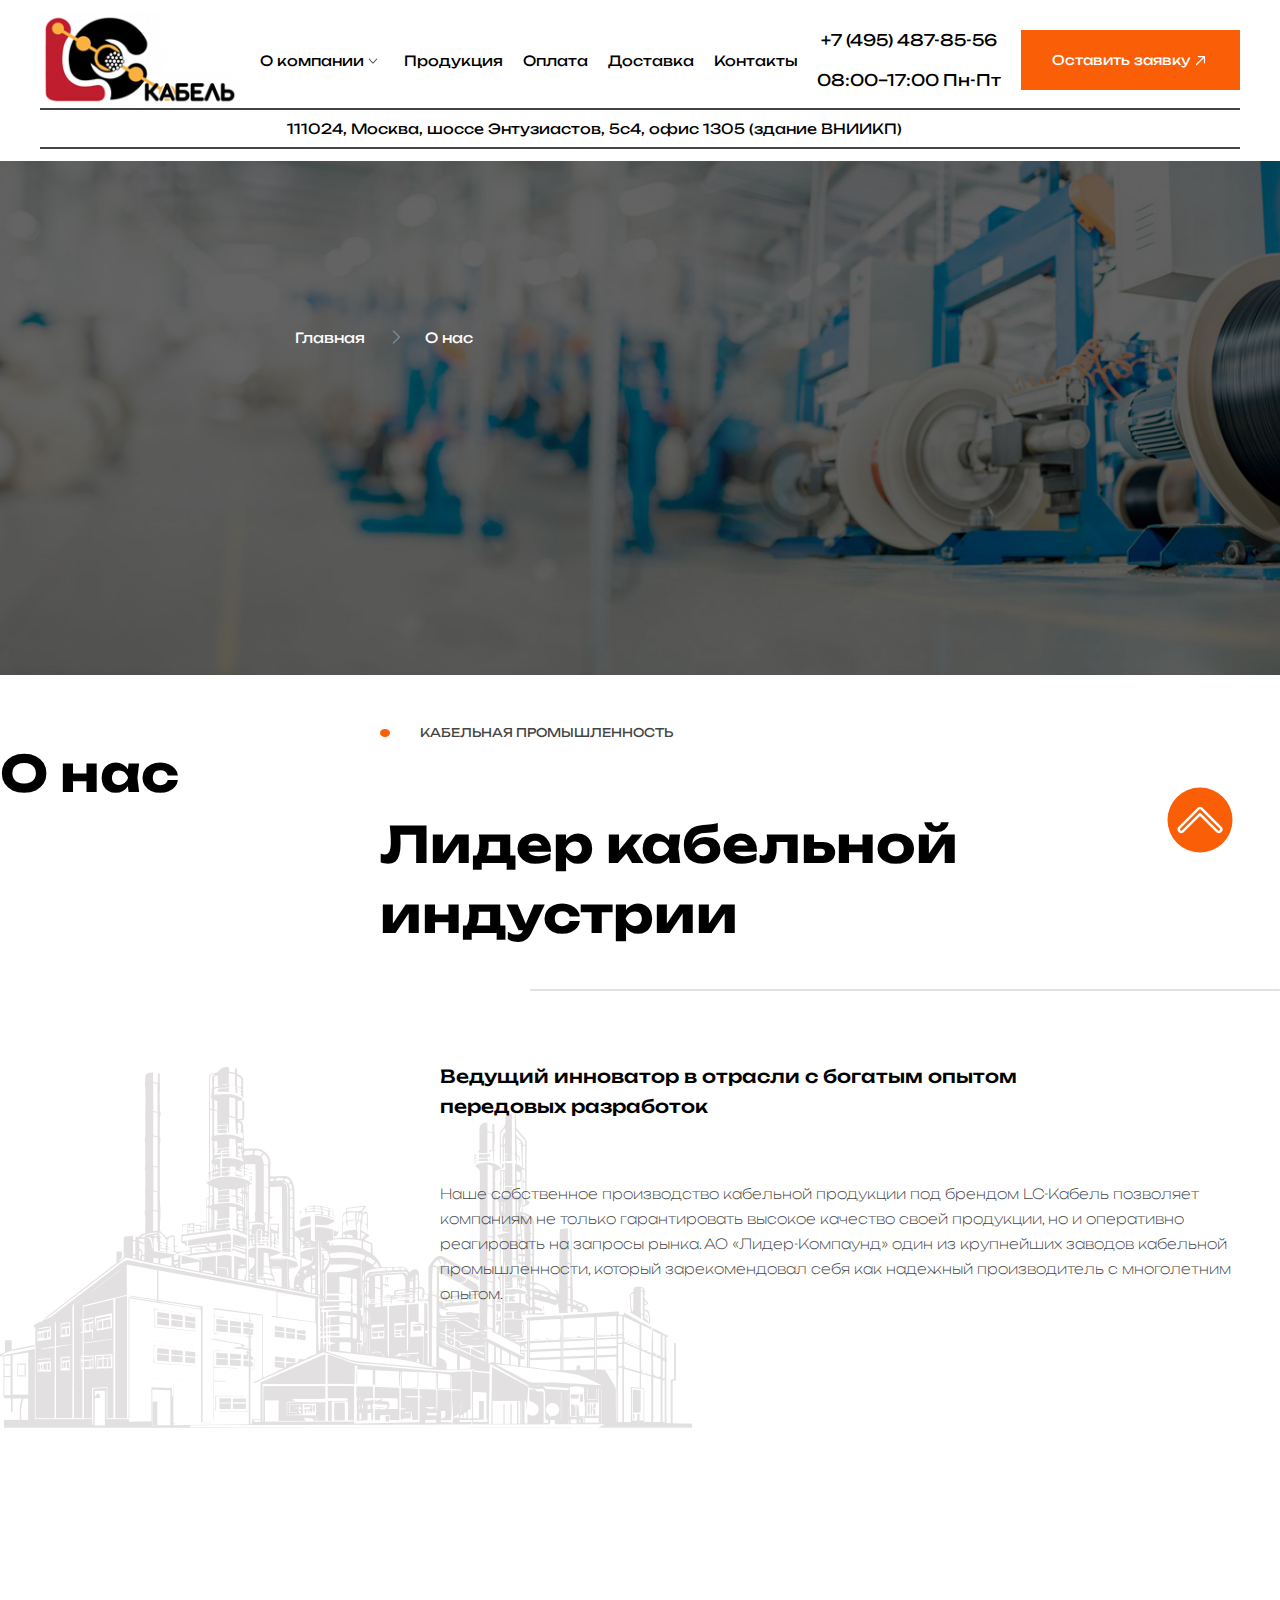
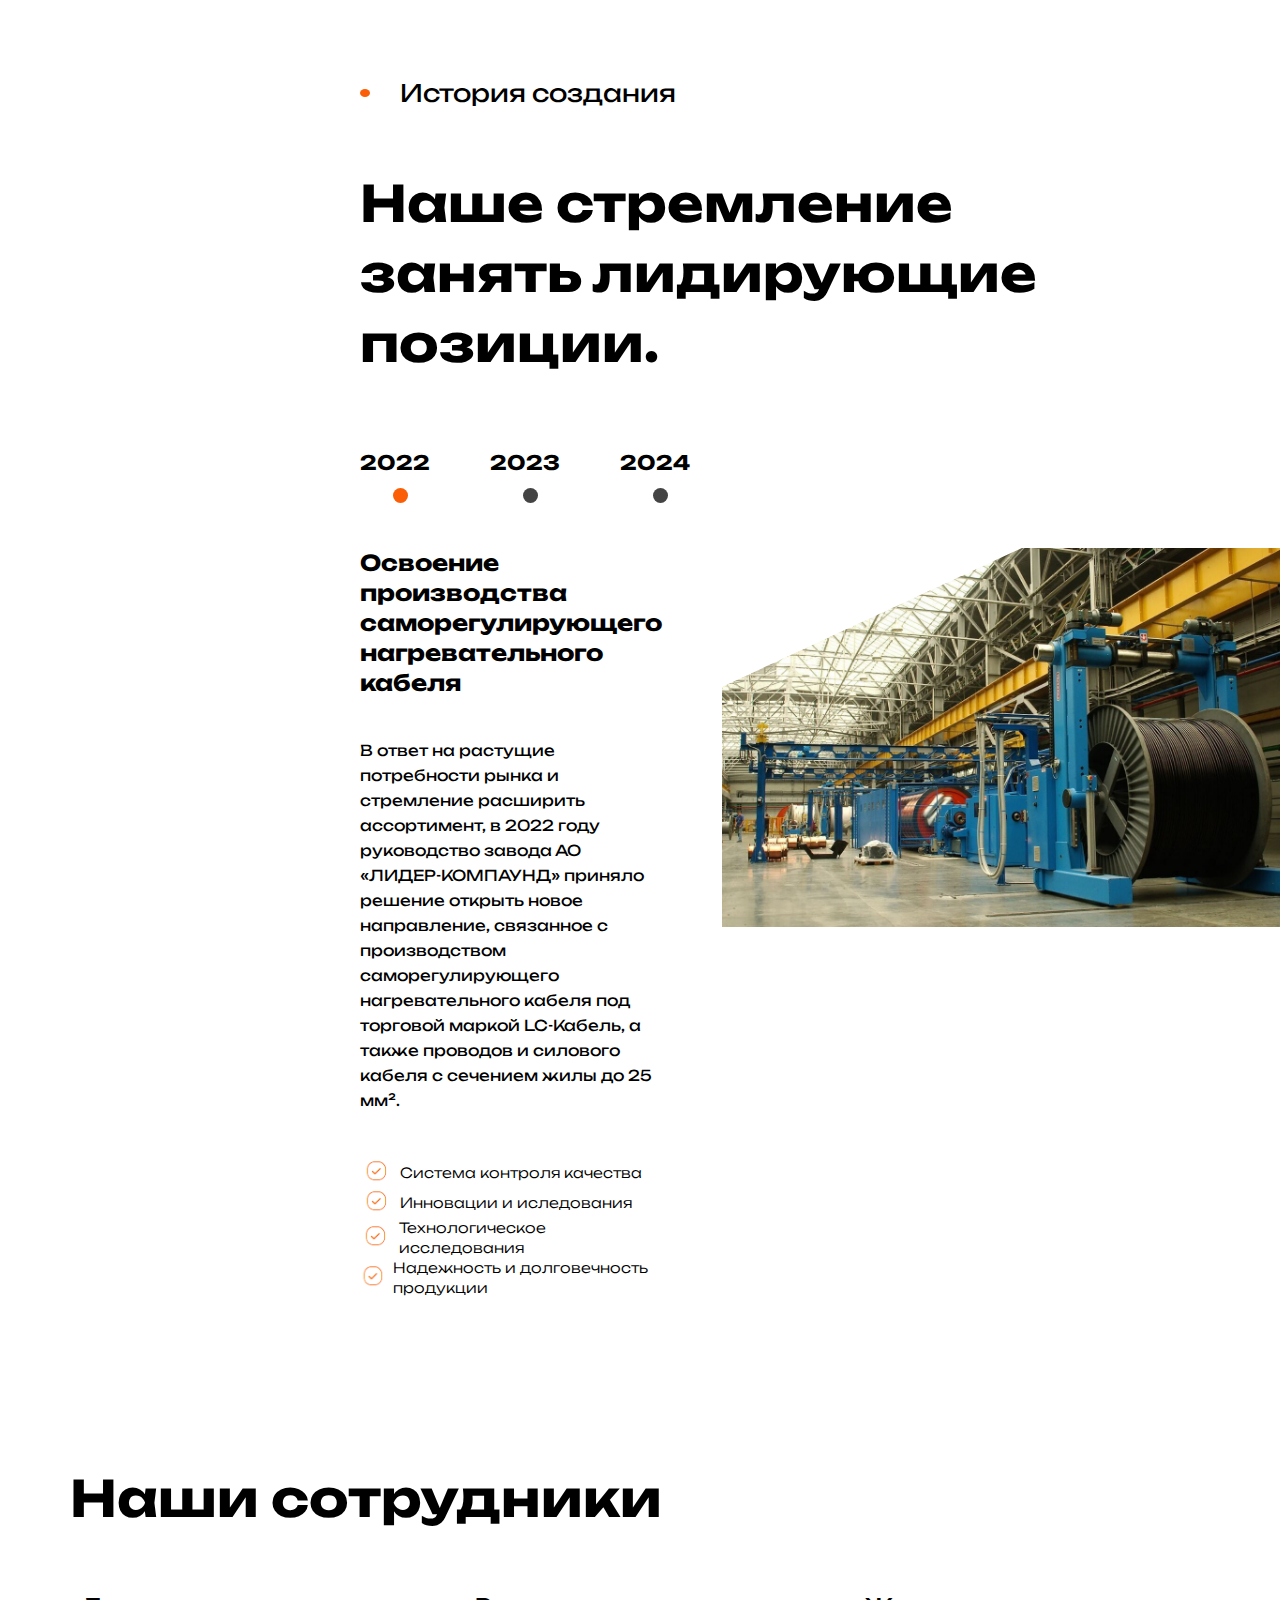
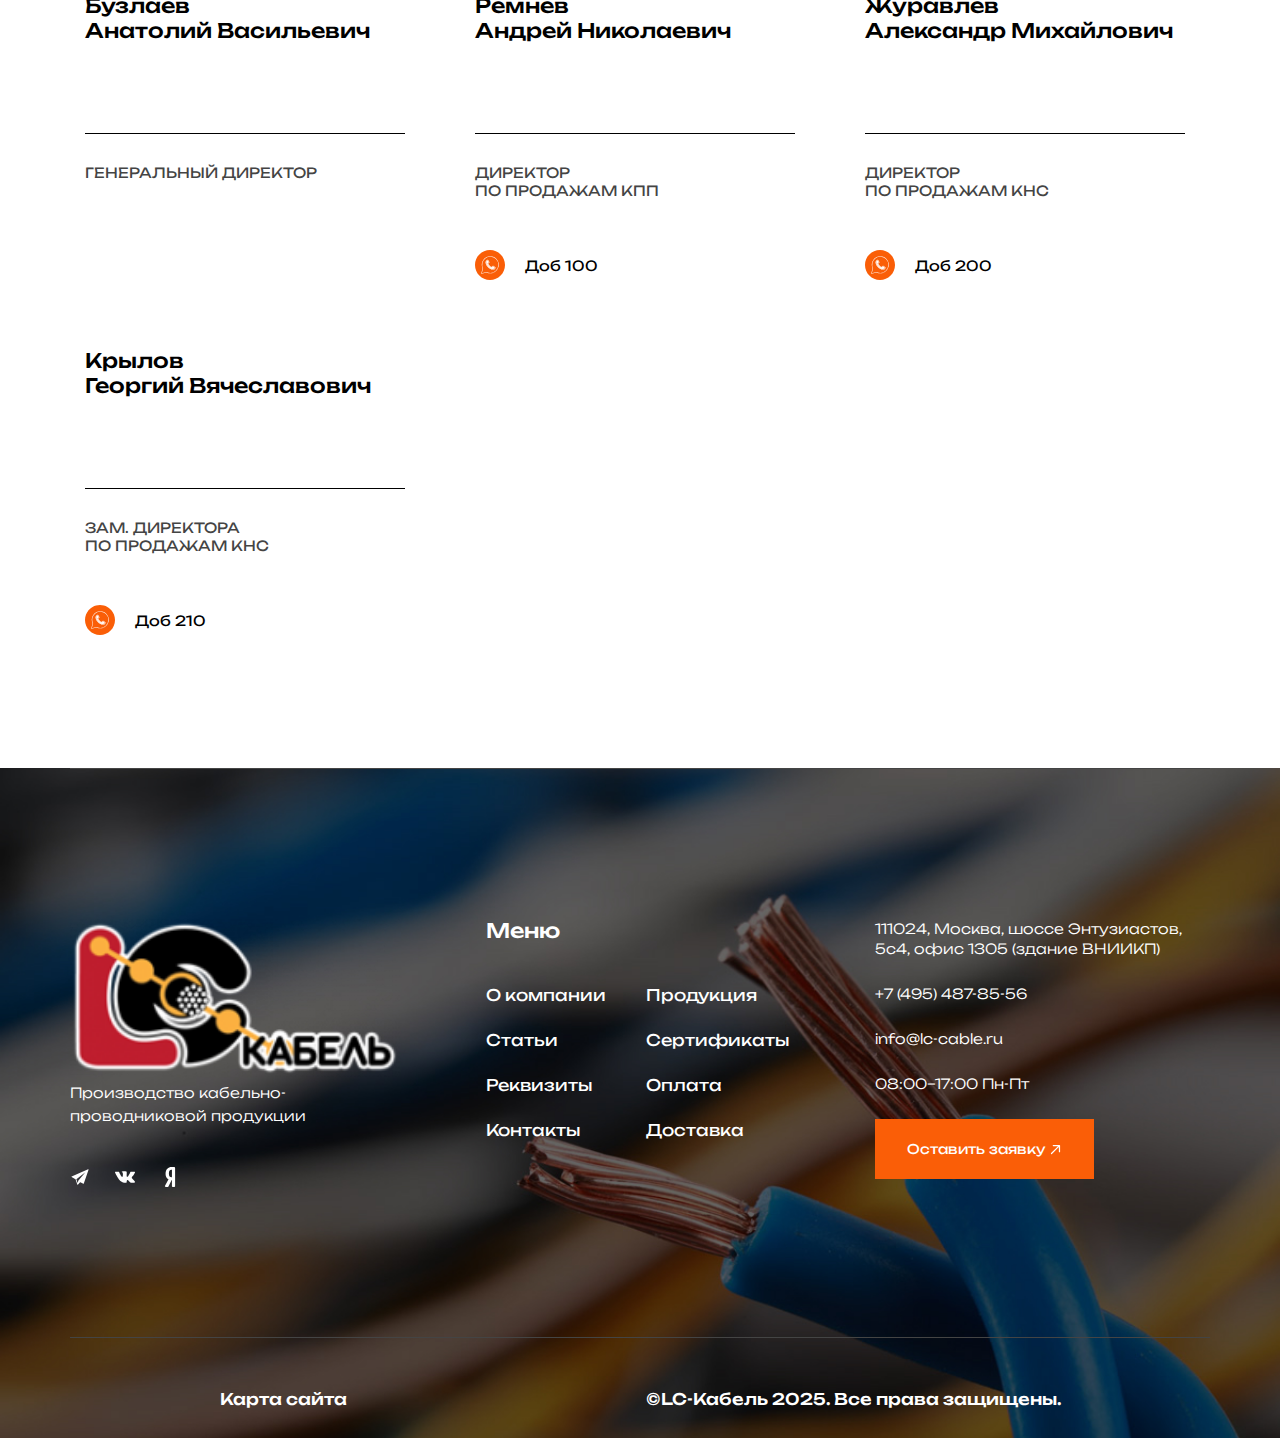
==== commit 2477d5cc: "dfsf" ====
--- a/about.html
+++ b/about.html
@@ -7,6 +7,30 @@
     <link rel="stylesheet" href="css/style.min.css">
 </head>
 <body>
+    <div class="modal">
+        <div class="modal__dialog">
+            <div class="modal__dialog-close">
+                <img src="icons/close.svg" alt="close">
+            </div>
+            <div class="modal__dialog-top">
+                <h2 class="modal__dialog-title">Оставить заявку</h2>
+            </div>
+            <form action="#" class="modal__dialog-form">
+                <label class="modal__dialog-label">
+                    <input type="name" class="modal__dialog-input" name="name" placeholder="Имя" id="modal-name" required>
+                </label>
+                <label class="modal__dialog-label">
+                    <input type="phone" class="modal__dialog-input" name="phone" placeholder="Телефон" id="modal-phone" required>
+                </label>
+                <textarea name="message-textarea" id="message-textarea" placeholder="Сообщение" class="modal__dialog-textarea"></textarea>
+                <label  class="modal__dialog-check">
+                    <input type="checkbox" class="modal__dialog-checkbox">
+                    <span class="modal__dialog-policy">Я принимаю соглашение сайта об обработке персональных данных.</span>
+                </label>
+                <button class="modal__btn btn">Отправить</button>
+            </form>
+        </div>
+    </div>
     <header class="header header__delivery">    
         <div class="header__wrapper">
             <a href="index.html" class="header__logo">
@@ -16,19 +40,19 @@
             </a>
             <nav class="header__nav">
                 <ul class="header__list">
-                    <li class="header__item"><a href="#" class="header__link header__link-one header__link-delivery">О компании</a></li>
-                    <li class="header__item"><a href="#" class="header__link header__link-delivery">Продукция</a></li>
-                    <li class="header__item"><a href="#" class="header__link header__link-delivery">Оплата</a></li>
+                    <li class="header__item"><a href="about.html" class="header__link header__link-one header__link-delivery">О компании</a></li>
+                    <li class="header__item"><a href="production.html" class="header__link header__link-delivery">Продукция</a></li>
+                    <li class="header__item"><a href="pay.html" class="header__link header__link-delivery">Оплата</a></li>
                     <li class="header__item"><a href="delivery" class="header__link header__link-delivery">Доставка</a></li>
                     <li class="header__item"><a href="contacts.html" class="header__link header__link-delivery">Контакты</a></li>
                 </ul>
                 <div class="header__nav-window">
                     <ul class="header__nav-items">
                         <li class="header__nav-item">
-                            <a href="#" class="header__nav-link header__nav-link--delivery">Статьи</a>
+                            <a href="article1.html" class="header__nav-link header__nav-link--delivery">Статьи</a>
                         </li>
                         <li class="header__nav-item">
-                            <a href="#" class="header__nav-link header__nav-link--delivery">Сертификаты</a>
+                            <a href="sertificates.html" class="header__nav-link header__nav-link--delivery">Сертификаты</a>
                         </li>
                         <li class="header__nav-item">
                             <a href="requisites.html" class="header__nav-link header__nav-link--delivery">Реквизиты</a>
@@ -57,16 +81,16 @@
             <li class="header__mobile-item header__mobile-ltem--2"><span class="header__mobile-link header__mobile-link--2">О компании</span> <span class="header__mobile-arrow">></span>
                 <div class="header__mobile-window">
                     <ul class="header__mobile-window--list">
-                        <li class="header__mobile-window--item"><a href="#" class="header__mobile-window--link">Статьи</a></li>
-                        <li class="header__mobile-window--item"><a href="#" class="header__mobile-window--link">Сертификаты</a></li>
-                        <li class="header__mobile-window--item"><a href="#" class="header__mobile-window--link">Реквизиты</a></li>
+                        <li class="header__mobile-window--item"><a href="article1.html" class="header__mobile-window--link">Статьи</a></li>
+                        <li class="header__mobile-window--item"><a href="sertificates.html" class="header__mobile-window--link">Сертификаты</a></li>
+                        <li class="header__mobile-window--item"><a href="requisites.html" class="header__mobile-window--link">Реквизиты</a></li>
                     </ul>
                 </div>
             </li>
-            <li class="header__mobile-item"><a href="#" class="header__mobile-link">Продукция</a></li>
-            <li class="header__mobile-item"><a href="#" class="header__mobile-link">Оплата</a></li>
-            <li class="header__mobile-item"><a href="#" class="header__mobile-link">Доставка</a></li>
-            <li class="header__mobile-item"><a href="#" class="header__mobile-link">Контакты</a></li>
+            <li class="header__mobile-item"><a href="production.html" class="header__mobile-link">Продукция</a></li>
+            <li class="header__mobile-item"><a href="pay.html" class="header__mobile-link">Оплата</a></li>
+            <li class="header__mobile-item"><a href="delivery.html" class="header__mobile-link">Доставка</a></li>
+            <li class="header__mobile-item"><a href="contacts.html" class="header__mobile-link">Контакты</a></li>
         </ul>
         <div class="header__addres header__addres-delivery">
             111024, Москва, шоссе Энтузиастов, 5с4, офис 1305 (здание ВНИИКП)
@@ -80,7 +104,7 @@
                     <div class="top__img">
                         <img src="icons/Chevron-Right.svg" alt="chewron__right">
                     </div>
-                    <a href="#" class="top__back-map">Карта сайта</a>
+                    <a href="about.html" class="top__back-map">О нас</a>
                 </div>
             </div>
         </article>
@@ -88,15 +112,209 @@
             <div class="container about__container">
                 <div class="about__wrapper">
                     <div class="about__left">
-                        <h1 class="abouut__title">О нас</h1>
+                        <h1 class="about__title">О нас</h1>
                     </div>
                     <div class="about__right">
                         <div class="about__right-top">
                             <div class="title__cyrcle"></div>
-                            <h2 class="about__right-title">Кабельная промышленность</h2>
-                            <h2 class="about__right-subtitle">Лидер кабельной индустрии</h2>
-                            <h2 class="about__right-head">Ведущий инноватор в отрасли с богатым опытом передовых разработок</h2>
-                            <h2 class="about__right-descr">Наше собственное производство кабельной продукции под брендом LC-Кабель позволяет компаниям не только гарантировать высокое качество своей продукции, но и оперативно реагировать на запросы рынка. АО «Лидер-Компаунд» один из крупнейших заводов кабельной промышленности, который зарекомендовал себя как надежный производитель с многолетним опытом.</h2>
+                            <h2 class="about__right-title">Кабельная промышленность</h2>                            
+                        </div>
+                        <h2 class="about__right-subtitle">Лидер кабельной индустрии</h2>
+                        <div class="line"></div>
+                        <h2 class="about__right-head">Ведущий инноватор в отрасли с богатым опытом передовых разработок</h2>
+                        <h2 class="about__right-descr">Наше собственное производство кабельной продукции под брендом LC-Кабель позволяет компаниям не только гарантировать высокое качество своей продукции, но и оперативно реагировать на запросы рынка. АО «Лидер-Компаунд» один из крупнейших заводов кабельной промышленности, который зарекомендовал себя как надежный производитель с многолетним опытом.</h2>
+                    </div>
+                    
+                </div>
+            </div>
+        </article>
+        <article class="history">
+            <div class="history__container">
+                <div class="history__top">
+                    <div class="title__cyrcle"></div>
+                    <h2 class="history__sybtitle">История создания</h2>
+                </div>
+                <div class="history__title">Наше стремление занять лидирующие позиции.</div>
+                <div class="history__tabs">
+                    <div class="history__tab tab__active">
+                        2022
+                        <div class="history__tab-cyrcle"></div>
+                    </div>
+                    <div class="history__tab">
+                        2023
+                        <div class="history__tab-cyrcle"></div>
+                    </div>
+                    <div class="history__tab">
+                        2024
+                        <div class="history__tab-cyrcle"></div>
+                    </div>
+                </div>
+                <div class="history__content">
+                    <div class="history__content-wrapper">
+                        <div class="history__item">
+                            <div class="history__item-wrapper">
+                                <div class="history__item-left">
+                                    <h3 class="history__item-title">Освоение производства саморегулирующего нагревательного кабеля</h3>
+                                    <p class="history__item-descr">В ответ на растущие потребности рынка и стремление расширить ассортимент, в 2022 году руководство завода АО «ЛИДЕР-КОМПАУНД» приняло решение открыть новое направление, связанное с производством саморегулирующего нагревательного кабеля под торговой маркой LC-Кабель, а также проводов и силового кабеля с сечением жилы до 25 мм².</p>
+                                    <ul class="history__item-list">
+                                        <li class="history__item-element">
+                                            <div class="history__item-element--icon">
+                                                <img src="icons/check.svg" alt="check">
+                                            </div>
+                                            <div class="history__item-element--name">Система контроля качества</div>
+                                        </li>
+                                        <li class="history__item-element">
+                                            <div class="history__item-element--icon">
+                                                <img src="icons/check.svg" alt="check">
+                                            </div>
+                                            <div class="history__item-element--name">Инновации и иследования</div>
+                                        </li>
+                                        <li class="history__item-element">
+                                            <div class="history__item-element--icon">
+                                                <img src="icons/check.svg" alt="check">
+                                            </div>
+                                            <div class="history__item-element--name">Технологическое исследования</div>
+                                        </li>
+                                        <li class="history__item-element">
+                                            <div class="history__item-element--icon">
+                                                <img src="icons/check.svg" alt="check">
+                                            </div>
+                                            <div class="history__item-element--name">Надежность и долговечность продукции</div>
+                                        </li>
+                                    </ul>
+                                </div>
+                                <div class="history__item-right">
+                                    <div class="history__item-right--img">
+                                        <img src="img/cable_manufacture.jpg" alt="">
+                                        <div class="history__item-right--block"></div>
+                                    </div>
+                                </div>
+                            </div>                                
+                        </div>
+                        <div class="history__item">
+                            <div class="history__item-wrapper">
+                                <div class="history__item-left">
+                                    <h3 class="history__item-title">Запуск OEM-производства</h3>
+                                    <p class="history__item-descr">Открытие направления OEM-производства на заводе стало результатом внимательного анализа потребностей наших клиентов и стремления предоставить им максимально индивидуализированные решения.<br> Позволило нам укрепить партнерские отношения с нашими заказчиками и предложить им высококачественные и надежные решения в сфере кабельной продукции. </p>
+                                    <ul class="history__item-list">
+                                        <li class="history__item-element">
+                                            <div class="history__item-element--icon">
+                                                <img src="icons/check.svg" alt="check">
+                                            </div>
+                                            <div class="history__item-element--name">Система контроля качества</div>
+                                        </li>
+                                        <li class="history__item-element">
+                                            <div class="history__item-element--icon">
+                                                <img src="icons/check.svg" alt="check">
+                                            </div>
+                                            <div class="history__item-element--name">Инновации и иследования</div>
+                                        </li>
+                                        <li class="history__item-element">
+                                            <div class="history__item-element--icon">
+                                                <img src="icons/check.svg" alt="check">
+                                            </div>
+                                            <div class="history__item-element--name">Технологическое исследования</div>
+                                        </li>
+                                        <li class="history__item-element">
+                                            <div class="history__item-element--icon">
+                                                <img src="icons/check.svg" alt="check">
+                                            </div>
+                                            <div class="history__item-element--name">Надежность и долговечность продукции</div>
+                                        </li>
+                                    </ul>
+                                </div>
+                                <div class="history__item-right">
+                                    <div class="history__item-right--img">
+                                        <img src="img/first-cable.jpg" alt="">
+                                        <div class="history__item-right--block"></div>
+                                    </div>
+                                </div>
+                            </div>                                
+                        </div>
+                        <div class="history__item">
+                            <div class="history__item-wrapper">
+                                <div class="history__item-left">
+                                    <h3 class="history__item-title">Освоение производства силового кабеля </h3>
+                                    <p class="history__item-descr">В 2024 году в рамках нового инвестиционного проекта наш завод начал производство силовых кабелей сечением до 240 мм², а также LAN-кабелей с количеством пар до 50. В настоящее время мы активно занимаемся процессом сертификации нашей расширенной линейки кабельной продукции. </p>
+                                    <ul class="history__item-list">
+                                        <li class="history__item-element">
+                                            <div class="history__item-element--icon">
+                                                <img src="icons/check.svg" alt="check">
+                                            </div>
+                                            <div class="history__item-element--name">Система контроля качества</div>
+                                        </li>
+                                        <li class="history__item-element">
+                                            <div class="history__item-element--icon">
+                                                <img src="icons/check.svg" alt="check">
+                                            </div>
+                                            <div class="history__item-element--name">Инновации и иследования</div>
+                                        </li>
+                                        <li class="history__item-element">
+                                            <div class="history__item-element--icon">
+                                                <img src="icons/check.svg" alt="check">
+                                            </div>
+                                            <div class="history__item-element--name">Технологическое исследования</div>
+                                        </li>
+                                        <li class="history__item-element">
+                                            <div class="history__item-element--icon">
+                                                <img src="icons/check.svg" alt="check">
+                                            </div>
+                                            <div class="history__item-element--name">Надежность и долговечность продукции</div>
+                                        </li>
+                                    </ul>
+                                </div>
+                                <div class="history__item-right">
+                                    <div class="history__item-right--img">
+                                        <img src="img/cable_drums.jpg" alt="cable-drums">
+                                        <div class="history__item-right--block"></div>
+                                    </div>
+                                </div>
+                            </div>                                
+                        </div>
+                    </div>
+                </div>
+            </div>
+        </article>
+        <article class="contacts about__contacts">
+            <div class="container">
+                <div class="about__contacts-title">Наши сотрудники</div>
+                <div class="contacts__wrapper">
+                    <div class="contacts__persone">
+                        <div class="contacts__persone-name contacts__persone-name--1">Бузлаев <br> Анатолий Васильевич</div>
+                        <div class="contacts__persone-line contacts__persone-line--1"></div>
+                        <div class="contacts__persone-position contacts__persone-position--1">ГЕНЕРАЛЬНЫЙ  ДИРЕКТОР</div>
+                    </div>
+                    <div class="contacts__persone">
+                        <div class="contacts__persone-name contacts__persone-name--2">Ремнев <br> Андрей Николаевич</div>
+                        <div class="contacts__persone-line contacts__persone-line--2"></div>
+                        <div class="contacts__persone-position">ДИРЕКТОР <br> ПО ПРОДАЖАМ КПП</div>
+                        <div class="contacts__persone-bottom">
+                            <div class="contacts__persone-icon">
+                                <img src="icons/phone-message.svg" alt="phone-message">
+                            </div>
+                            <div class="contacts__persone-text">Доб 100</div>
+                        </div>
+                    </div>
+                    <div class="contacts__persone">
+                        <div class="contacts__persone-name contacts__persone-name--2">Журавлев <br>Александр Михайлович</div>
+                        <div class="contacts__persone-line contacts__persone-line--2"></div>
+                        <div class="contacts__persone-position">ДИРЕКТОР <br> ПО ПРОДАЖАМ КНС</div>
+                        <div class="contacts__persone-bottom">
+                            <div class="contacts__persone-icon">
+                                <img src="icons/phone-message.svg" alt="phone-message">
+                            </div>
+                            <div class="contacts__persone-text">Доб 200</div>
+                        </div>
+                    </div>
+                    <div class="contacts__persone">
+                        <div class="contacts__persone-name contacts__persone-name--2">Крылов <br>Георгий Вячеславович</div>
+                        <div class="contacts__persone-line contacts__persone-line--2"></div>
+                        <div class="contacts__persone-position">ЗАМ. ДИРЕКТОРА<br> ПО ПРОДАЖАМ КНС</div>
+                        <div class="contacts__persone-bottom">
+                            <div class="contacts__persone-icon">
+                                <img src="icons/phone-message.svg" alt="phone-message">
+                            </div>
+                            <div class="contacts__persone-text">Доб 210</div>
                         </div>
                     </div>
                 </div>
@@ -131,17 +349,17 @@
                     <h2 class="footer__center-title">Меню</h2>
                     <div class="footer__center-lists">
                         <ul class="footer__center-list">
-                            <li class="footer__center-item"><a href="#" class="footer__center-link">О компании</a></li>                            
-                            <li class="footer__center-item"><a href="#" class="footer__center-link">Статьи</a></li>                           
+                            <li class="footer__center-item"><a href="about.html" class="footer__center-link">О компании</a></li>                            
+                            <li class="footer__center-item"><a href="article1.html" class="footer__center-link">Статьи</a></li>                           
                             <li class="footer__center-item"><a href="requisites.html" class="footer__center-link">Реквизиты</a></li>                           
                             <li class="footer__center-item"><a href="contacts.html" class="footer__center-link">Контакты</a></li>
                            
                         </ul>
                         <ul class="footer__center-list">                          
-                            <li class="footer__center-item"><a href="#" class="footer__center-link">Продукция</a></li>                            
-                            <li class="footer__center-item"><a href="#" class="footer__center-link">Сертификаты</a></li>                         
-                            <li class="footer__center-item"><a href="#" class="footer__center-link">Оплата</a></li>
-                            <li class="footer__center-item"><a href="#" class="footer__center-link">Доставка</a></li>
+                            <li class="footer__center-item"><a href="production.html" class="footer__center-link">Продукция</a></li>                            
+                            <li class="footer__center-item"><a href="sertificates.html" class="footer__center-link">Сертификаты</a></li>                         
+                            <li class="footer__center-item"><a href="pay.html" class="footer__center-link">Оплата</a></li>
+                            <li class="footer__center-item"><a href="delivery.html" class="footer__center-link">Доставка</a></li>
                         </ul>
                     </div>
                    
@@ -160,7 +378,7 @@
                 </div>
             </div>
             <div class="footer__down">
-                <a href="#" class="footer__down-map">Карта сайта</a>
+                <a href="map.html" class="footer__down-map">Карта сайта</a>
                 <span class="footer__down-copy">©LC-Кабель 2025. Все права защищены.</span>
             </div>         
         </div>
@@ -168,6 +386,7 @@
     <section class="arrow__top">
         <img src="icons/upArrow.svg" alt="upArrow">
     </section>
+    <script src="js/inputmask.min.js"></script>
     <script src="js/script.js"></script>
 </body>
 </html>--- a/css/style.min.css
+++ b/css/style.min.css
@@ -1 +1 @@
-@import"https://fonts.googleapis.com/css2?family=Unbounded:wght@200..900&display=swap";body{margin:0;padding:0;background-color:#fff}*{margin:0;padding:0;-webkit-box-sizing:border-box;box-sizing:border-box;font-family:"Unbounded",sans-serif;font-optical-sizing:auto;font-weight:400}img{width:100%;height:100%;-o-object-fit:cover;object-fit:cover}ul{list-style:none}a{text-decoration:none}.container{max-width:1140px;margin:0 auto}.btn{width:219px;height:60px;background-color:#fa5e07;color:#fff;padding:17px 30px;font-family:"Unbounded",sans-serif;font-weight:400;border:none;position:relative;-webkit-transition:all .4s;transition:all .4s;cursor:pointer}.btn:before{content:"";position:absolute;top:0;left:0;width:0;height:100%;background-color:#9e3700;-webkit-transition:all .4s;transition:all .4s;opacity:10%}.btn:hover:before{width:100%}.title{font-weight:700;color:#000;font-size:50px;line-height:64px;margin-bottom:71px}.title__cyrcle{width:10px;height:8px;border-radius:100%;background-color:#fa5e07}.line{background-color:#e2e0e0;max-width:1055px;height:2px;border-radius:2px;margin-left:150px;margin-bottom:70px}.header{padding:12px 40px;position:fixed;width:100%;z-index:100}.header__delivery{background-color:#fff}.header__wrapper{display:-webkit-box;display:-ms-flexbox;display:flex;-webkit-box-align:center;-ms-flex-align:center;align-items:center;-webkit-box-pack:justify;-ms-flex-pack:justify;justify-content:space-between}.header__logo{max-width:200px;max-height:96px}.header__nav{position:relative}.header__nav-window{position:absolute;width:250px;height:150px;background-color:#fff;left:0;top:40px;padding:20px;display:none}.header__nav-link{font-size:14px;line-height:36px;color:#000;font-weight:400;-webkit-transition:all .4s;transition:all .4s}.header__nav-link:hover{color:#fa5e07}.header__nav-link--delivery{color:#000}.header__list{display:-webkit-box;display:-ms-flexbox;display:flex;-webkit-box-align:center;-ms-flex-align:center;align-items:center;-webkit-box-pack:center;-ms-flex-pack:center;justify-content:center;gap:20px}.header__link{font-size:14px;line-height:16px;color:#fff;font-weight:400;-webkit-transition:all .4s;transition:all .4s}.header__link-delivery{color:#000}.header__link:hover{color:#fa5e07}.header__link-one{position:relative;margin-right:20px}.header__link-one:before{content:"";position:absolute;top:50%;right:-10px;width:6px;height:1px;background-color:#444;-webkit-transform:translateY(-50%) rotate(50deg);transform:translateY(-50%) rotate(50deg);-webkit-transition:all .4s;transition:all .4s}.header__link-one::after{content:"";position:absolute;top:50%;right:-14px;width:6px;height:1px;background-color:#444;-webkit-transform:translateY(-50%) rotate(-50deg);transform:translateY(-50%) rotate(-50deg);-webkit-transition:all .4s;transition:all .4s}.header__link-one:hover:before{background-color:#fa5e07}.header__link-one:hover::after{background-color:#fa5e07}.header__contacts{display:-webkit-box;display:-ms-flexbox;display:flex;-webkit-box-align:center;-ms-flex-align:center;align-items:center;-webkit-box-pack:center;-ms-flex-pack:center;justify-content:center;gap:20px;-webkit-box-orient:vertical;-webkit-box-direction:normal;-ms-flex-direction:column;flex-direction:column}.header__contacts-item{font-weight:400;font-family:"Unbounded",sans-serif;font-size:16px;color:#fff}.header__contacts-delivery{color:#000}.header__btn{display:-webkit-box;display:-ms-flexbox;display:flex;-webkit-box-align:center;-ms-flex-align:center;align-items:center;-webkit-box-pack:center;-ms-flex-pack:center;justify-content:center;gap:2px}.header__btn-img{width:15px;height:15px;-webkit-transform:rotate(-45deg);transform:rotate(-45deg);-webkit-transition:all .4s;transition:all .4s}.header__btn:hover .header__btn-img{-webkit-transform:rotate(0);transform:rotate(0)}.header .header__addres{width:100%;padding:10px 0;font-weight:400;font-size:14px;color:#fff;text-align:right;border-top:2px solid #444;border-bottom:2px solid #444;padding-right:338px}.header .header__addres-delivery{color:#000}.header__mobile-menu{display:none}.main__item{width:100%;height:890px;position:relative}.main__item-title{font-weight:700;font-size:80px;line-height:88px;color:#fff;position:absolute;z-index:100;bottom:30%;left:30%;-webkit-transform:translate(-50%, -50%);transform:translate(-50%, -50%);max-width:400px}.main__item-subtitle{font-weight:400;font-size:30px;line-height:35px;color:#fff;position:absolute;z-index:100;bottom:30%;left:33%;-webkit-transform:translate(-50%, -50%);transform:translate(-50%, -50%)}.main__item-subtitle--slide2{max-width:900px;left:40%;bottom:25%}.main__item-subtitle--slide3{max-width:900px;left:40%;bottom:25%}.main__item-down{position:absolute;z-index:100;bottom:15%;left:31%;-webkit-transform:translate(-50%, -50%);transform:translate(-50%, -50%);display:-webkit-box;display:-ms-flexbox;display:flex;-ms-flex-line-pack:center;align-content:center;-webkit-box-pack:center;-ms-flex-pack:center;justify-content:center;gap:20px}.main__item-down--slide2{left:27%}.main__item-btn{width:174px;height:58px;background-color:#fff;border:1px solid #444;display:-webkit-box;display:-ms-flexbox;display:flex;-webkit-box-align:center;-ms-flex-align:center;align-items:center;-webkit-box-pack:center;-ms-flex-pack:center;justify-content:center;position:relative}.main__item-btn:before{content:"";position:absolute;top:0;left:0;width:0;height:100%;background-color:rgba(250,97,7,.8);-webkit-transition:all .4s;transition:all .4s}.main__item-btn:hover .main__item-name{color:#fff}.main__item-btn:hover .main__item-icon{-webkit-transform:rotate(0);transform:rotate(0);color:#fff}.main__item-btn:hover:before{width:100%}.main__item-name{font-weight:400;font-size:14px;color:#000;opacity:1;position:relative;z-index:200;-webkit-transition:all .4s;transition:all .4s}.main__item-icon{width:20px;height:20px;-webkit-transform:rotate(-45deg);transform:rotate(-45deg);-webkit-transition:all .4s;transition:all .4s}.main__item-img{width:50px;height:50px}.main__item-contacts{display:-webkit-box;display:-ms-flexbox;display:flex;-webkit-box-orient:vertical;-webkit-box-direction:normal;-ms-flex-direction:column;flex-direction:column;-webkit-box-align:center;-ms-flex-align:center;align-items:center;-webkit-box-pack:center;-ms-flex-pack:center;justify-content:center;gap:10px}.main__item-link{font-weight:400;font-size:14px;color:#fff}.splide__pagination{-webkit-box-pack:start;-ms-flex-pack:start;justify-content:start;left:22%}.splide__pagination__page{-webkit-box-pack:start;-ms-flex-pack:start;justify-content:start;width:30px;height:3px;background-color:#fff;border-radius:2px;margin-left:20px}.splide__pagination__page.is-active{width:30px;height:3px;background-color:#fa5e07;border-radius:2px}.cables{padding:120px 0 20px 0}.cables__top{display:-webkit-box;display:-ms-flexbox;display:flex;-webkit-box-align:center;-ms-flex-align:center;align-items:center;-webkit-box-pack:start;-ms-flex-pack:start;justify-content:start;gap:10px;margin-bottom:25px}.cables__title{max-width:700px}.cables__wrapper{display:-webkit-box;display:-ms-flexbox;display:flex;-webkit-box-pack:start;-ms-flex-pack:start;justify-content:start;-webkit-box-align:center;-ms-flex-align:center;align-items:center;-ms-flex-wrap:wrap;flex-wrap:wrap;gap:20px;margin-bottom:60px}.cables__item{width:360px;min-height:366px;position:relative;border-radius:10px}.cables__item-img{width:100%;height:100%;border-radius:10px}.cables__item-title{position:absolute;top:50%;left:50%;-webkit-transform:translate(-50%, -50%);transform:translate(-50%, -50%);color:#fff;font-weight:700;font-size:30px;line-height:35px}.cables__more{display:-webkit-box;display:-ms-flexbox;display:flex;-webkit-box-align:center;-ms-flex-align:center;align-items:center;-webkit-box-pack:start;-ms-flex-pack:start;justify-content:start;margin-left:50px;margin-bottom:20px}.cables__more-text{font-weight:400;font-size:14px;line-height:20px;color:#000;-webkit-transition:all .4s;transition:all .4s}.cables__more-img{width:30px;height:30px;-webkit-transform:rotate(-45deg);transform:rotate(-45deg);-webkit-transition:all .4s;transition:all .4s}.cables__more:hover .cables__more-text{color:#fa5e07}.cables__more:hover .cables__more-img{fill:#fa5e07;-webkit-transform:rotate(0);transform:rotate(0)}.advantages{padding:0 0 20px 0}.advantages__wrapper{display:-webkit-box;display:-ms-flexbox;display:flex;-webkit-box-align:center;-ms-flex-align:center;align-items:center;-webkit-box-pack:center;-ms-flex-pack:center;justify-content:center;gap:20px;-ms-flex-wrap:wrap;flex-wrap:wrap;margin-bottom:70px}.advantages__item{max-width:208px;min-height:192px}.advantages__item-icon{width:60px;height:50px;margin:0 auto;margin-bottom:20px}.advantages__item-title{font-weight:700;font-size:17px;line-height:19px;color:#000;margin-bottom:15px;text-align:center}.advantages__item-descr{font-weight:300;font-size:14px;line-height:16px;color:#000;margin-bottom:10px;text-align:center}.hits{padding:50px 0 20px 0}.hits__wrapper{display:-webkit-box;display:-ms-flexbox;display:flex;-webkit-box-align:center;-ms-flex-align:center;align-items:center;-webkit-box-pack:center;-ms-flex-pack:center;justify-content:center;gap:20px}.hits__item{max-width:263px;min-height:366px;overflow:hidden}.hits__item-img{width:100%;height:263px;margin-bottom:25px;position:relative;overflow:hidden}.hits__item-img.active .hits__item-more{-webkit-transform:translate(-50%, -150%);transform:translate(-50%, -150%)}.hits__item-name{font-weight:400;font-size:16px;line-height:18px;color:#000}.hits__item-more{width:50px;height:50px;position:absolute;display:-webkit-box;display:-ms-flexbox;display:flex;-webkit-box-align:center;-ms-flex-align:center;align-items:center;-webkit-box-pack:center;-ms-flex-pack:center;justify-content:center;bottom:-50px;left:50%;-webkit-transform:translateX(-50%);transform:translateX(-50%);background-color:#fff;-webkit-transition:all .4s;transition:all .4s}.hits__item-more img{width:20px;height:20px}.hits__item-more:hover{background-color:#fa5e07}.leader{padding:130px 0 65px 0;background:-webkit-gradient(linear, left top, right top, color-stop(22.5%, #FFFFFF), color-stop(14.5%, #F8F8F8));background:linear-gradient(90deg, #FFFFFF 22.5%, #F8F8F8 14.5%);margin-bottom:120px}.leader__box{background-image:url("../img/bg-1.png");background-position:right bottom;background-repeat:no-repeat}.leader__container{max-width:1750px;margin:0 auto}.leader__wrapper{display:-webkit-box;display:-ms-flexbox;display:flex;-webkit-box-align:center;-ms-flex-align:center;align-items:center;-webkit-box-pack:center;-ms-flex-pack:center;justify-content:center;gap:110px;position:relative}.leader__left{max-width:800px;min-height:700px;margin-top:50px}.leader__left img{width:800px;height:700px}.leader__right{max-width:630px;-ms-flex-item-align:start;align-self:start}.leader__top{display:-webkit-box;display:-ms-flexbox;display:flex;-webkit-box-align:start;-ms-flex-align:start;align-items:start;-webkit-box-pack:start;-ms-flex-pack:start;justify-content:start;gap:15px}.leader__subtitle{font-weight:500;font-size:10px;line-height:12px;text-transform:uppercase;color:#000;margin-bottom:40px}.leader__line{width:100%;max-width:100%;margin:0 auto;margin-bottom:48px}.leader__descr{font-weight:500;font-size:18px;line-height:24px;color:#444;margin-bottom:44px}.leader__subdescr{font-weight:300;font-size:14px;line-height:20px;color:#444;margin-bottom:44px}.leader__item{display:-webkit-box;display:-ms-flexbox;display:flex;-webkit-box-align:start;-ms-flex-align:start;align-items:start;-webkit-box-pack:start;-ms-flex-pack:start;justify-content:start;margin-bottom:15px;gap:6px}.leader__item-img{width:28px;height:22px}.leader__item-name{font-weight:300;font-size:15px;line-height:20px;color:#000}.leader__more{margin-left:0}.leader__cable{position:absolute;background-color:#fa5e07;padding:33px;width:200px;height:250px;top:50%;left:50%;-webkit-transform:translate(-50%, -50%);transform:translate(-50%, -50%)}.leader__cable-img{width:60px;height:60px;margin-bottom:20px}.leader__cable-percentage{font-size:35px;font-weight:600;line-height:54px;color:#fff;margin-bottom:15px}.leader__cable-garant{color:#fff;font-size:16px;font-weight:500;line-height:20px}.new{padding:120px 0;background-image:-webkit-gradient(linear, left top, right top, color-stop(62.9%, #F8F8F8), color-stop(62.9%, #fa5e07));background-image:linear-gradient(90deg, #F8F8F8 62.9%, #fa5e07 62.9%)}.new__container{max-width:1750px;margin:0 auto}.new__box{background-image:url("../img/bg-2.png");background-position:left top;background-repeat:no-repeat}.new__wrapper{display:-webkit-box;display:-ms-flexbox;display:flex;-webkit-box-align:center;-ms-flex-align:center;align-items:center;-webkit-box-pack:start;-ms-flex-pack:start;justify-content:start;gap:60px}.new__left{max-width:860px;min-height:950px}.new__top{display:-webkit-box;display:-ms-flexbox;display:flex;-webkit-box-align:start;-ms-flex-align:start;align-items:start;-webkit-box-pack:start;-ms-flex-pack:start;justify-content:start;gap:10px}.new__subtitle{font-weight:500;font-size:10px;line-height:12px;text-transform:uppercase;color:#000;margin-bottom:40px}.new__title{max-width:660px}.new__descr{font-weight:300;font-size:14px;line-height:20px;color:#444;margin-bottom:44px;max-width:620px}.new__line{width:100%;max-width:100%;margin:0 auto;margin-bottom:48px}.new__links{display:-webkit-box;display:-ms-flexbox;display:flex;-webkit-box-align:start;-ms-flex-align:start;align-items:start;-webkit-box-pack:start;-ms-flex-pack:start;justify-content:start;gap:17px}.new__link{display:-webkit-box;display:-ms-flexbox;display:flex;-webkit-box-align:start;-ms-flex-align:start;align-items:start;-webkit-box-pack:start;-ms-flex-pack:start;justify-content:start;gap:17px}.new__link-img{width:60px;height:60px}.new__link-title{font-weight:700;color:#000;font-size:18px;line-height:24px;margin-bottom:17px;max-width:218px}.new__link-descr{font-size:14px;line-height:22px;color:#444;max-width:265px;margin-bottom:130px}.new__right{max-width:860px;min-height:950px}.new__right-img{width:820px;height:640px}.news{padding:130px 0 118px 0}.news__top{display:-webkit-box;display:-ms-flexbox;display:flex;-webkit-box-align:center;-ms-flex-align:center;align-items:center;-webkit-box-pack:start;-ms-flex-pack:start;justify-content:start;gap:10px}.news__item{max-width:360px;min-height:482px}.news__item-img{position:relative;width:100%;height:234px;margin-bottom:16px}.news__item-date{position:absolute;right:0;bottom:0;width:80px;height:80px;background-color:#fff;padding:22px 23px}.news__item-day{font-weight:500;font-size:20px;line-height:24px;color:#fa5e07}.news__item-month{font-weight:500;font-size:11px;font-size:.6875rem;text-transform:uppercase;line-height:24px;color:#444}.news__item-line{width:100%;margin:0 auto;margin-bottom:18px}.news__item-title{font-size:24px;line-height:30px;color:#000;font-weight:700;margin-bottom:22px;-webkit-transition:all .4s;transition:all .4s}.news__item-title:hover{color:#fa5e07}.news__item-subtitle{font-size:14px;line-height:25px;color:#444;font-weight:300;margin-top:23px;margin-bottom:23px}.news__more{margin-bottom:80px}.footer{background-image:url("../img/footer.jpg");background-position:center;background-size:cover;background-repeat:no-repeat;height:670px}.footer__wrapper{display:-webkit-box;display:-ms-flexbox;display:flex;-webkit-box-align:start;-ms-flex-align:start;align-items:start;-webkit-box-pack:justify;-ms-flex-pack:justify;justify-content:space-between;padding:150px 0;gap:20px;border-bottom:1px solid #444;border-top:1px solid #444;margin-bottom:50px}.footer__left{max-width:330px}.footer__logo{max-width:300px;min-height:144px;margin-bottom:20px}.footer__descr{font-weight:300;font-size:14px;line-height:23px;color:#fff;margin-bottom:40px}.footer__social{display:-webkit-box;display:-ms-flexbox;display:flex;-webkit-box-align:center;-ms-flex-align:center;align-items:center;-webkit-box-pack:start;-ms-flex-pack:start;justify-content:start;gap:25px}.footer__social-img{width:20px;height:20px}.footer__center{max-width:415px}.footer__center-title{color:#fff;font-family:"Unbounded",Sans-serif;font-size:20px;font-weight:500;text-transform:capitalize;line-height:24px;margin-bottom:30px}.footer__center-lists{display:-webkit-box;display:-ms-flexbox;display:flex;-webkit-box-align:start;-ms-flex-align:start;align-items:start;-webkit-box-pack:start;-ms-flex-pack:start;justify-content:start;gap:40px}.footer__center-link{font-weight:400;font-size:16px;line-height:45px;color:#fff;position:relative;-webkit-transition:all .4s ease;transition:all .4s ease}.footer__center-link::before{content:"";position:absolute;top:5px;left:0;width:10px;height:10px;background-color:#fa5e07;border-radius:100%;display:none;-webkit-transition:all .4s ease;transition:all .4s ease}.footer__center-link:hover{color:#fa5e07;margin-left:20px}.footer__center-link:hover::before{display:block;left:-20px}.footer__right{max-width:335px}.footer__right-addres{font-weight:300;font-size:14px;color:#fff;line-height:20px;margin-bottom:25px}.footer__right-link{font-weight:300;font-size:14px;color:#fff;line-height:20px;margin-bottom:25px;display:block}.footer__right-mode{font-weight:300;font-size:14px;color:#fff;line-height:20px;margin-bottom:25px;display:block}.footer__btn{display:-webkit-box;display:-ms-flexbox;display:flex;-webkit-box-align:center;-ms-flex-align:center;align-items:center;-webkit-box-pack:center;-ms-flex-pack:center;justify-content:center;gap:2px}.footer__btn-img{width:15px;height:15px;-webkit-transform:rotate(-45deg);transform:rotate(-45deg);-webkit-transition:all .4s;transition:all .4s}.footer__btn:hover .header__btn-img{-webkit-transform:rotate(0);transform:rotate(0)}.footer__down{display:-webkit-box;display:-ms-flexbox;display:flex;-webkit-box-align:end;-ms-flex-align:end;align-items:end;-ms-flex-pack:distribute;justify-content:space-around}.footer__down-map,.footer__down-copy{font-weight:500;font-size:16px;line-height:23px;color:#fff}.footer__down-map{-webkit-transition:all .4s ease;transition:all .4s ease}.footer__down-map:hover{color:#fa5e07}.arrow__top{width:80px;height:80px;position:fixed;bottom:40px;right:40px;z-index:500;cursor:pointer;display:none}.hamburger{width:50px;height:50px;display:none;-webkit-box-align:center;-ms-flex-align:center;align-items:center;-webkit-box-pack:center;-ms-flex-pack:center;justify-content:center;gap:2px;-webkit-box-orient:vertical;-webkit-box-direction:normal;-ms-flex-direction:column;flex-direction:column}.hamburger span{width:25px;height:2px;background-color:#fa5e07}.hamburger span:nth-child(2){width:15px;margin-right:10px}.top{background-image:url("../img/delivery-bg.jpg");background-position:center;background-size:cover;background-repeat:no-repeat;width:100%;height:675px;padding-top:100px;position:relative}.top__back{display:-webkit-box;display:-ms-flexbox;display:flex;-webkit-box-align:center;-ms-flex-align:center;align-items:center;-webkit-box-pack:center;-ms-flex-pack:center;justify-content:center;gap:20px;position:absolute;top:50%;left:30%;-webkit-transform:translate(-50%, -50%);transform:translate(-50%, -50%)}.top__back-main{font-weight:400;font-size:14px;line-height:20px;color:#fff}.top__back-map{font-weight:400;font-size:14px;line-height:20px;color:#fff}.information{padding:0 15px}.information__box{background-color:#f9f9f9;padding:50px 0;margin-bottom:100px}.information__title{margin-bottom:0}.information__title-devilery{font-weight:700;font-size:30px;line-height:40px;color:#000;margin-bottom:24px}.information__subtitle{font-size:14px}.information__top{background-color:#f9f9f9;display:-webkit-box;display:-ms-flexbox;display:flex;-webkit-box-align:center;-ms-flex-align:center;align-items:center;-webkit-box-pack:justify;-ms-flex-pack:justify;justify-content:space-between}.information__top-box{display:-webkit-box;display:-ms-flexbox;display:flex;-webkit-box-align:center;-ms-flex-align:center;align-items:center;-webkit-box-pack:center;-ms-flex-pack:center;justify-content:center;gap:10px}.information__name{font-weight:400;font-size:18px;line-height:20px;color:#444;margin-bottom:30px}.information__descr{font-weight:400;font-size:14px;line-height:20px;color:#444;margin-bottom:45px}.information__list{margin-bottom:50px;list-style:disc;margin-left:50px}.information__list-item{font-weight:400;font-size:14px;line-height:30px;color:#444;margin-bottom:20px;display:block}.information__list-item b{font-weight:700}.information__delivery-title{font-weight:500;font-size:15px}.contacts{padding:170px 15px 120px 15px}.contacts__top{display:-webkit-box;display:-ms-flexbox;display:flex;-webkit-box-align:center;-ms-flex-align:center;align-items:center;-webkit-box-pack:start;-ms-flex-pack:start;justify-content:start;gap:10px;margin-bottom:100px}.contacts__title{margin-bottom:0}.contacts__number{font-weight:700;font-size:30px;line-height:40px;color:#000}.contacts__addres{margin-top:50px;font-weight:700;font-size:14px;line-height:25px;color:#444;margin-bottom:110px}.contacts__wrapper{display:-webkit-box;display:-ms-flexbox;display:flex;-webkit-box-align:center;-ms-flex-align:center;align-items:center;-webkit-box-pack:start;-ms-flex-pack:start;justify-content:start;-ms-flex-wrap:wrap;flex-wrap:wrap;gap:50px}.contacts__persone{width:353px;height:315px;padding:15px}.contacts__persone-name{font-weight:500;font-size:20px;line-height:25px;color:#000;margin-bottom:45px}.contacts__persone-line{width:100%;height:1px;background-color:#000;margin-bottom:30px}.contacts__persone-line--1{margin-bottom:30px}.contacts__persone-position{font-weight:400;font-size:14px;line-height:18px;color:#444;margin-bottom:50px}.contacts__persone-position--1{margin-bottom:99px}.contacts__persone-bottom{display:-webkit-box;display:-ms-flexbox;display:flex;-webkit-box-align:center;-ms-flex-align:center;align-items:center;-webkit-box-pack:start;-ms-flex-pack:start;justify-content:start;gap:20px}.contacts__persone-icon{width:30px;height:30px}.contacts__persone-text{font-size:14px;cursor:pointer;-webkit-transition:all .4s ease;transition:all .4s ease}.contacts__persone-text:hover{color:#fa5e07}.feedback{background-color:#1f1e1e;padding:130px 15px 70px 15px}.feedback__wrapper{display:-webkit-box;display:-ms-flexbox;display:flex;-webkit-box-align:start;-ms-flex-align:start;align-items:start;-webkit-box-pack:center;-ms-flex-pack:center;justify-content:center;gap:115px}.feedback__left{max-width:459px;min-height:953px;background-color:#fff;padding:62px 60px 80px 60px}.feedback__left-title{font-weight:500;font-size:30px;line-height:35px;color:#000;margin-bottom:40px}.feedback__left-descr{font-weight:400;font-size:14px;line-height:25px;color:#444;margin-bottom:40px}.feedback__label{width:100%;height:66px}.feedback__input{width:100%;height:66px;border:none;border-bottom:1px solid #000}.feedback__input:last-child{margin-bottom:40px}.feedback__input:focus{outline:1px solid #fff}.feedback__textarea{width:100%;height:120px;border:none;border-bottom:1px solid #000;resize:none;margin-bottom:40px}.feedback__textarea:focus{outline:1px solid #fff}.feedback__check{display:-webkit-box;display:-ms-flexbox;display:flex;-webkit-box-align:start;-ms-flex-align:start;align-items:start;-webkit-box-pack:center;-ms-flex-pack:center;justify-content:center;margin-bottom:150px;gap:10px}.feedback__check-policy{font-size:14px;line-height:20px}.feedback__right{max-width:565px;min-height:893px}.feedback__right-title{font-weight:700;font-size:50px;line-height:60px;color:#fff;margin-bottom:60px}.feedback__right-subtitle{font-weight:400;font-size:14px;line-height:25px;color:#fff;margin-bottom:40px}.feedback__right-line{width:100%;height:2px;background-color:#444;margin-bottom:60px}.feedback__right-wrapper{display:-webkit-box;display:-ms-flexbox;display:flex;-webkit-box-align:start;-ms-flex-align:start;align-items:start;-webkit-box-pack:center;-ms-flex-pack:center;justify-content:center;gap:50px}.feedback__right-logo{width:200px;height:70px}.feedback__right-header{font-weight:500;font-size:25px;line-height:30px;color:#fff;margin-bottom:40px}.feedback__right-addres{font-weight:400;font-size:14px;line-height:25px;color:#fff;margin-bottom:40px}.feedback__right-link{display:block;color:#fff;font-weight:400;font-size:14px;line-height:25px;margin-bottom:20px}.feedback__right-link--last{margin-bottom:40px}.feedback__right-graph{font-weight:400;font-size:16px;line-height:20px;color:#fff}.feedback__right-graph span{font-size:14px}.pay__information-header{font-weight:300;font-size:14px;line-height:18px;color:#444;margin-bottom:65px}.pay__information-title{font-weight:700;font-size:25px;line-height:38px;color:#000;margin-bottom:40px}.pay__information-wrapper{display:-webkit-box;display:-ms-flexbox;display:flex;-webkit-box-align:center;-ms-flex-align:center;align-items:center;-webkit-box-pack:center;-ms-flex-pack:center;justify-content:center;gap:2px;margin-bottom:20px}.pay__information-item{max-width:284px;min-height:351px;padding:20px;position:relative;background-color:#f5f5f5}.pay__information-item--img{width:120px;height:120px;margin-bottom:30px}.pay__information-item--title{font-weight:700;font-size:20px;line-height:30px;color:#000;margin-bottom:25px}.pay__information-item--descr{font-weight:300;font-size:14px;line-height:20px;color:#444}.pay__information-item--step{width:78px;height:30px;background-color:#fa5e07;color:#fff;font-weight:700;font-size:12px;display:-webkit-box;display:-ms-flexbox;display:flex;-webkit-box-align:center;-ms-flex-align:center;align-items:center;-webkit-box-pack:center;-ms-flex-pack:center;justify-content:center;position:absolute;top:65px;right:0;-webkit-transform:rotate(90deg);transform:rotate(90deg)}.pay__lists-list{margin-left:40px;margin-bottom:40px}.pay__lists-item{font-weight:400;font-size:14px;line-height:23px;color:#444}.pay__lists-item b{font-weight:700}.production{background-image:url("../img/products-bg.jpg")}.requisites__download{font-weight:700;font-size:20px;color:#fa5e07}.requisites__table{padding:0 15px;width:100%;border-collapse:collapse;margin-bottom:60px}.requisites__table-one{border:1px solid #444;padding:10px;text-align:left;font-weight:700;font-size:18px;line-height:23px;color:#444}.requisites__table-two{border:1px solid #444;padding:10px;text-align:left;font-weight:300;font-size:14px;color:#444}.table{padding:0 10px}.sertificates{padding:60px 15px 60px 15px}.sertificates__box{display:-webkit-box;display:-ms-flexbox;display:flex;-webkit-box-align:center;-ms-flex-align:center;align-items:center;-webkit-box-pack:start;-ms-flex-pack:start;justify-content:start;gap:10px;margin-bottom:20px;padding:80px 0 65px 0}.sertificates__line{margin:0 auto;width:100%;height:1px;background-color:#444;margin-bottom:40px}.sertificates__wrapper{display:-webkit-box;display:-ms-flexbox;display:flex;-webkit-box-align:center;-ms-flex-align:center;align-items:center;-webkit-box-pack:center;-ms-flex-pack:center;justify-content:center;gap:10px;-ms-flex-wrap:wrap;flex-wrap:wrap}.sertificates__item{max-width:250px;min-height:418px}.sertificates__item-img{width:100%;height:380px;margin-bottom:20px}.sertificates__item-name{font-weight:400;font-size:16px;line-height:23px;color:#000;margin:0 auto;max-width:255px}.cables__controls-container{max-width:1350px;padding:0 15px}.cables__controls-fillter{display:none;-webkit-box-pack:start;-ms-flex-pack:start;justify-content:start;-webkit-box-align:center;-ms-flex-align:center;align-items:center;gap:10px}.cables__controls-fillter--img{width:30px;height:30px;-webkit-transform:rotate(90deg);transform:rotate(90deg);cursor:pointer}.cables__controls-fillter--name{font-weight:700;font-size:14px;line-height:16px;color:#000}.cables__controls-wrapper{display:-webkit-box;display:-ms-flexbox;display:flex;-webkit-box-align:start;-ms-flex-align:start;align-items:start;-webkit-box-pack:center;-ms-flex-pack:center;justify-content:center;gap:30px}.cables__controls-left{max-width:1000px;-ms-flex-wrap:wrap;flex-wrap:wrap;-webkit-box-pack:start;-ms-flex-pack:start;justify-content:start}.cables__controls-category{width:315px;height:307px;background-color:#fff;padding:30px;border:1px solid #444}.cables__controls-category--title{font-weight:700;font-size:20px;line-height:30px;color:#000;margin-bottom:22px}.cables__controls-category--item{position:relative;margin-bottom:20px}.cables__controls-category--list{margin-left:20px}.cables__controls-category--block{position:absolute;top:3px;left:-18px;width:16px;height:16px;border:2px solid #444}.cables__controls-category--block.active{border:2px solid #fa5e07}.cables__controls-category--block.active::before{content:"";position:absolute;top:50%;left:50%;width:10px;height:10px;background-color:#fa5e07;-webkit-transform:translate(-50%, -50%);transform:translate(-50%, -50%)}.cables__controls-category--link{font-weight:400;font-size:14px;line-height:20px;color:#444;-webkit-transition:all .4s ease;transition:all .4s ease}.cables__controls-category--link:hover{color:#fa5e07}.article{padding:130px 0 150px 0}.article__top{background-image:url(../img/article.jpg)}.article__container{max-width:1350px;padding:0 15px}.article__wrapper{display:-webkit-box;display:-ms-flexbox;display:flex;-webkit-box-align:start;-ms-flex-align:start;align-items:start;-webkit-box-pack:start;-ms-flex-pack:start;justify-content:start;gap:40px}.article__left{max-width:890px}.article__left-img{width:100%;height:577px;margin-bottom:30px}.article__left-line{width:100%;height:1px;background-color:#e6e6e6;margin:0;margin-bottom:20px}.article__left-title{font-weight:700;font-size:40px;line-height:50px;color:#000;margin-bottom:30px}.article__left-subtitle{font-weight:300;font-size:16px;line-height:25px;color:#444;margin-bottom:25px}.article__left-subtitle--last{margin-bottom:60px}.article__left-list{margin-left:30px;margin-bottom:20px}.article__left-list--item{font-weight:400;font-size:14px;line-height:30px;color:#444}.article__left-list--item b{font-weight:700}.article__back-article{display:-webkit-box;display:-ms-flexbox;display:flex;-webkit-box-align:center;-ms-flex-align:center;align-items:center;-webkit-box-pack:start;-ms-flex-pack:start;justify-content:start;gap:25px;border-top:1px solid #e6e6e6;border-bottom:1px solid #e6e6e6;padding:40px 0;-webkit-transition:all .4s ease;transition:all .4s ease}.article__back-article:hover .article__back-text{-webkit-transition:all .4s ease;transition:all .4s ease;color:#fa5e07}.article__back-img{width:100px;height:100px}.article__back-subtitle{font-weight:700;font-size:14px;line-height:20px;color:#444}.article__back-title{font-weight:700;font-size:14px;line-height:20px;color:#000}.article__right{width:420px;min-height:650px;padding:40px;border:1px solid #d5d5d5}.article__right-title{font-weight:700;font-size:20px;line-height:30px;color:#000;margin-bottom:30px}.article__right-item{display:-webkit-box;display:-ms-flexbox;display:flex;-webkit-box-align:start;-ms-flex-align:start;align-items:start;-webkit-box-pack:start;-ms-flex-pack:start;justify-content:start;gap:25px;border-top:1px solid #e6e6e6;border-bottom:1px solid #e6e6e6;padding:40px 0}.article__right-item:last-child{border-bottom:none}.article__right-item--first{border-top:none}.article__right-item--info{max-width:180px}.article__right-item--img{width:90px;height:90px}.article__right-item--date{font-weight:400;font-size:12px;line-height:20px;color:#444}.article__right-item--title{font-weight:700;font-size:14px;line-height:20px;color:#000}.article__right-category{margin-top:60px}.article__right-category--title{font-weight:700;font-size:20px;line-height:30px;color:#000;margin-bottom:30px}.article__right-category--box{display:-webkit-box;display:-ms-flexbox;display:flex;-webkit-box-align:center;-ms-flex-align:center;align-items:center;-webkit-box-pack:justify;-ms-flex-pack:justify;justify-content:space-between}.article__right-category--name{font-weight:700;font-size:14px;line-height:20px;color:#000}.article__right-category--count{font-weight:300;font-size:14px;line-height:20px;color:#444}@media(max-width: 1450px){.main__item-subtitle--slide2{bottom:20%}.leader{padding:110px 15px 50px 15px}.leader__left img{width:600px;height:600px}.leader__cable{left:45%}.new{padding:100px 15px}.new__right-img{width:600px;height:600px}}@media(max-width: 1200px){.header__logo{width:150px;height:75px}.header__list{gap:10px}.header__link{font-size:12px}.header__contacts-item{font-size:12px}.header__btn{width:175px;height:55px;padding:0}.main__item-subtitle--slide2{bottom:20%}.leader{padding:110px 15px 50px 15px}.leader__title{font-size:35px;line-height:45px;margin-bottom:40px}.leader__right{max-width:440px}.leader__cable{left:50%}.new{padding:100px 15px}.new__wrapper{gap:75px}.new__title{font-size:35px;line-height:45px;margin-bottom:40px}.new__left{max-width:490px}.new__links{gap:0}.headers{padding:0 15px}.pay{padding:0 15px}.pay__information-header{padding:0 15px}.pay__information-title{padding:0 15px}.pay__information-wrapper{-ms-flex-wrap:wrap;flex-wrap:wrap}.pay__list{padding:0 15px}.cables__controls-category--title{margin-bottom:10px}.cables__controls-category--item{margin-bottom:10px}}@media(max-width: 993px){.header.active .header__mobile-menu{left:0}.header.active .hamburger{display:none}.header__nav{display:none}.header__contacts{display:none}.header__btn{display:none}.header__addres{display:none}.header__mobile-menu{display:block;position:absolute;top:0;left:-100%;width:70%;height:100vh;background-color:#fff;-webkit-transition:all .5s ease;transition:all .5s ease;-webkit-transition:all .4s ease;transition:all .4s ease}.header__mobile-menu.active .header__mobile-window{display:block}.header__mobile-item{padding:20px;color:#fff;border-bottom:2px solid #444}.header__mobile-item--1{width:100%;height:50px;background-color:#000;padding:20px;display:-webkit-box;display:-ms-flexbox;display:flex;-webkit-box-pack:justify;-ms-flex-pack:justify;justify-content:space-between}.header__mobile-item--2{display:-webkit-box;display:-ms-flexbox;display:flex;-webkit-box-pack:justify;-ms-flex-pack:justify;justify-content:space-between}.header__mobile-link{font-weight:400;font-size:14px;color:#000;line-height:18px}.header__mobile-link--1{color:#fff;position:relative}.header__mobile-arrow{color:#000;margin-left:50%}.header__mobile-window{border-top:2px solid #444;width:150px;height:100px;background-color:#fff;padding:20px;display:none}.header__mobile-window--link{font-weight:400;font-size:14px;line-height:18px;color:#000}.hamburger{display:-webkit-box;display:-ms-flexbox;display:flex}.main__item{height:600px}.main__item-title{font-size:60px;line-height:65px;bottom:40%}.main__item-subtitle{font-size:25px;line-height:30px;bottom:40%}.main__item-subtitle--slide3{bottom:30%}.main__item-subtitle--slide2{bottom:20%}.main__item-down--slide3{left:30%;bottom:10%}.main__item-down--slide2{left:20%;bottom:10%}.cables{padding:120px 20px 20px 20px}.cables__wrapper{margin:0 auto}.advantages{padding:0 15px}.advantages__wrapper{-webkit-box-pack:start;-ms-flex-pack:start;justify-content:start}.hits{padding:50px 15px 20px 15px}.hits__wrapper{-ms-flex-wrap:wrap;flex-wrap:wrap;-webkit-box-pack:start;-ms-flex-pack:start;justify-content:start}.leader__wrapper{-ms-flex-wrap:wrap;flex-wrap:wrap}.leader__left{width:100%}.leader__left img{width:100%}.leader__cable{top:40%}.new{background-image:-webkit-gradient(linear, left top, right top, color-stop(82.9%, #F8F8F8), color-stop(51.9%, #fa5e07));background-image:linear-gradient(90deg, #F8F8F8 82.9%, #fa5e07 51.9%)}.new__wrapper{-ms-flex-wrap:wrap;flex-wrap:wrap;-webkit-box-pack:center;-ms-flex-pack:center;justify-content:center}.new__right{width:100%;-webkit-box-ordinal-group:2;-ms-flex-order:1;order:1;min-height:650px}.new__right-img{width:100%}.new__left{width:100%;-webkit-box-ordinal-group:3;-ms-flex-order:2;order:2}.new__link-descr{margin-bottom:50px}.news{padding:100px 15px 80px 15px}.news__title{font-size:40px;line-height:50px}.news__subtitle{font-size:20px;line-height:30px}.feedback__wrapper{gap:50px}.cables__controls.active .cables__controls-category{left:0}.cables__controls-fillter{display:-webkit-box;display:-ms-flexbox;display:flex}.cables__controls-category{position:fixed;width:50%;height:100vh;background-color:#fff;top:0;left:-100%;padding-top:250px;-webkit-transition:all .4s ease;transition:all .4s ease}.cables__controls-category--close{position:relative;top:13px;left:50%}.cables__controls-category--close::after{content:"";position:absolute;top:0;right:0;width:20px;height:2px;background-color:#000;-webkit-transform:rotate(45deg);transform:rotate(45deg)}.cables__controls-category--close::before{content:"";position:absolute;top:0;right:0;width:20px;height:2px;background-color:#000;-webkit-transform:rotate(-45deg);transform:rotate(-45deg)}.article__right{display:none}.footer{padding:0 15px;min-height:950px}.footer__wrapper{-ms-flex-wrap:wrap;flex-wrap:wrap}.top__back{left:40%}}@media(max-width: 768px){.main__item-title{left:35%}.main__item-subtitle{left:38%;bottom:30%}.main__item-subtitle--slide2{bottom:15%}.main__item-subtitle--slide3{bottom:25%}.main__item-down{left:38%}.main__item-down--slide2{left:23%}.main__item-btn{width:160px}.line{margin-left:0}.cables__subtitle{font-size:14px}.cables__title{font-size:40px;line-height:45px}.cables__wrapper{-webkit-box-pack:center;-ms-flex-pack:center;justify-content:center;margin-bottom:50px}.hits__title{font-size:40px;line-height:45px}.hits__wrapper{-webkit-box-pack:center;-ms-flex-pack:center;justify-content:center}.advantages__wrapper{-webkit-box-pack:center;-ms-flex-pack:center;justify-content:center}.contacts__wrapper{-webkit-box-pack:center;-ms-flex-pack:center;justify-content:center}.feedback__wrapper{-ms-flex-wrap:wrap;flex-wrap:wrap;gap:60px}.feedback__left{width:100%;-webkit-box-ordinal-group:3;-ms-flex-order:2;order:2;max-width:100%}.feedback__right{min-height:700px;-webkit-box-ordinal-group:2;-ms-flex-order:1;order:1;width:100%;max-width:100%}.feedback__right-title{font-size:35px;line-height:45px}.feedback__right-wrapper{gap:10px;-ms-flex-wrap:wrap;flex-wrap:wrap}.feedback__right-logo{width:100%;height:175px}}@media(max-width: 556px){.main__item-title{font-size:40px;line-height:50px;left:40%}.main__item-subtitle{font-size:20px;line-height:30px;left:40%}.main__item-subtitle--slide2{left:37%}.main__item-subtitle--slide3{bottom:20%}.main__item-down{left:47%;width:100%}.main__item-down--slide2{left:25%}.main__item-btn{width:145px;height:45px}.main__item-img{width:35px;height:35px}.arrow__top{opacity:0}.new__right{min-height:325px}.new__right-img{height:325px}.new__links{-ms-flex-wrap:wrap;flex-wrap:wrap}.footer{min-height:1210px}.footer__down-copy{font-size:12px}}@media(max-width: 450px){.main__item-title{left:45%}.main__item-subtitle{left:45%;bottom:30%;display:none}.main__item-subtitle--slide2{bottom:15%}.main__item-subtitle--slide3{bottom:25%}.main__item-down{left:50%;gap:5px}.main__item-down--slide2{left:50%}.main__item-btn{width:140px}.title{font-size:30px}.top{height:370px}.requisites__download{font-size:14px}.top__back{display:none}}@media(max-width: 380px){.header__mobile-arrow{margin-left:35%}.main__item{height:430px}.main__item-title{font-size:30px;line-height:35px;left:50%;bottom:30%;-webkit-transform:translate(-50%, -50%);transform:translate(-50%, -50%)}.main__item-down{display:none}.title{font-size:30px;line-height:35px}}/*# sourceMappingURL=style.min.css.map */+@import"https://fonts.googleapis.com/css2?family=Unbounded:wght@200..900&display=swap";body{margin:0;padding:0;background-color:#fff}*{margin:0;padding:0;-webkit-box-sizing:border-box;box-sizing:border-box;font-family:"Unbounded",sans-serif;font-optical-sizing:auto;font-weight:400}img{width:100%;height:100%;-o-object-fit:cover;object-fit:cover}ul{list-style:none}a{text-decoration:none}.container{max-width:1140px;margin:0 auto}.btn{width:219px;height:60px;background-color:#fa5e07;color:#fff;padding:17px 30px;font-family:"Unbounded",sans-serif;font-weight:400;border:none;position:relative;-webkit-transition:all .4s;transition:all .4s;cursor:pointer}.btn:before{content:"";position:absolute;top:0;left:0;width:0;height:100%;background-color:#9e3700;-webkit-transition:all .4s;transition:all .4s;opacity:10%}.btn:hover:before{width:100%}.title{font-weight:700;color:#000;font-size:50px;line-height:64px;margin-bottom:71px}.title__cyrcle{width:10px;height:8px;border-radius:100%;background-color:#fa5e07}.line{background-color:#e2e0e0;max-width:1055px;height:2px;border-radius:2px;margin-left:150px;margin-bottom:70px}.about__contacts-title{font-weight:700;font-size:50px;line-height:60px;color:#000;margin-bottom:50px}.header{padding:12px 40px;position:fixed;width:100%;z-index:100}.header__delivery{background-color:#fff}.header__wrapper{display:-webkit-box;display:-ms-flexbox;display:flex;-webkit-box-align:center;-ms-flex-align:center;align-items:center;-webkit-box-pack:justify;-ms-flex-pack:justify;justify-content:space-between}.header__logo{max-width:200px;max-height:96px}.header__nav{position:relative}.header__nav-window{position:absolute;width:250px;height:150px;background-color:#fff;left:0;top:40px;padding:20px;display:none}.header__nav-link{font-size:14px;line-height:36px;color:#000;font-weight:400;-webkit-transition:all .4s;transition:all .4s}.header__nav-link:hover{color:#fa5e07}.header__nav-link--delivery{color:#000}.header__list{display:-webkit-box;display:-ms-flexbox;display:flex;-webkit-box-align:center;-ms-flex-align:center;align-items:center;-webkit-box-pack:center;-ms-flex-pack:center;justify-content:center;gap:20px}.header__link{font-size:14px;line-height:16px;color:#fff;font-weight:400;-webkit-transition:all .4s;transition:all .4s}.header__link-delivery{color:#000}.header__link:hover{color:#fa5e07}.header__link-one{position:relative;margin-right:20px}.header__link-one:before{content:"";position:absolute;top:50%;right:-10px;width:6px;height:1px;background-color:#444;-webkit-transform:translateY(-50%) rotate(50deg);transform:translateY(-50%) rotate(50deg);-webkit-transition:all .4s;transition:all .4s}.header__link-one::after{content:"";position:absolute;top:50%;right:-14px;width:6px;height:1px;background-color:#444;-webkit-transform:translateY(-50%) rotate(-50deg);transform:translateY(-50%) rotate(-50deg);-webkit-transition:all .4s;transition:all .4s}.header__link-one:hover:before{background-color:#fa5e07}.header__link-one:hover::after{background-color:#fa5e07}.header__contacts{display:-webkit-box;display:-ms-flexbox;display:flex;-webkit-box-align:center;-ms-flex-align:center;align-items:center;-webkit-box-pack:center;-ms-flex-pack:center;justify-content:center;gap:20px;-webkit-box-orient:vertical;-webkit-box-direction:normal;-ms-flex-direction:column;flex-direction:column}.header__contacts-item{font-weight:400;font-family:"Unbounded",sans-serif;font-size:16px;color:#fff}.header__contacts-delivery{color:#000}.header__btn{display:-webkit-box;display:-ms-flexbox;display:flex;-webkit-box-align:center;-ms-flex-align:center;align-items:center;-webkit-box-pack:center;-ms-flex-pack:center;justify-content:center;gap:2px}.header__btn-img{width:15px;height:15px;-webkit-transform:rotate(-45deg);transform:rotate(-45deg);-webkit-transition:all .4s;transition:all .4s}.header__btn:hover .header__btn-img{-webkit-transform:rotate(0);transform:rotate(0)}.header .header__addres{width:100%;padding:10px 0;font-weight:400;font-size:14px;color:#fff;text-align:right;border-top:2px solid #444;border-bottom:2px solid #444;padding-right:338px}.header .header__addres-delivery{color:#000}.header__mobile-menu{display:none}.main__item{width:100%;height:890px;position:relative}.main__item-title{font-weight:700;font-size:80px;line-height:88px;color:#fff;position:absolute;z-index:100;bottom:30%;left:30%;-webkit-transform:translate(-50%, -50%);transform:translate(-50%, -50%);max-width:400px}.main__item-subtitle{font-weight:400;font-size:30px;line-height:35px;color:#fff;position:absolute;z-index:100;bottom:30%;left:33%;-webkit-transform:translate(-50%, -50%);transform:translate(-50%, -50%)}.main__item-subtitle--slide2{max-width:900px;left:40%;bottom:25%}.main__item-subtitle--slide3{max-width:900px;left:40%;bottom:25%}.main__item-down{position:absolute;z-index:100;bottom:15%;left:31%;-webkit-transform:translate(-50%, -50%);transform:translate(-50%, -50%);display:-webkit-box;display:-ms-flexbox;display:flex;-ms-flex-line-pack:center;align-content:center;-webkit-box-pack:center;-ms-flex-pack:center;justify-content:center;gap:20px}.main__item-down--slide2{left:27%}.main__item-btn{width:174px;height:58px;background-color:#fff;border:1px solid #444;display:-webkit-box;display:-ms-flexbox;display:flex;-webkit-box-align:center;-ms-flex-align:center;align-items:center;-webkit-box-pack:center;-ms-flex-pack:center;justify-content:center;position:relative}.main__item-btn:before{content:"";position:absolute;top:0;left:0;width:0;height:100%;background-color:rgba(250,97,7,.8);-webkit-transition:all .4s;transition:all .4s}.main__item-btn:hover .main__item-name{color:#fff}.main__item-btn:hover .main__item-icon{-webkit-transform:rotate(0);transform:rotate(0);color:#fff}.main__item-btn:hover:before{width:100%}.main__item-name{font-weight:400;font-size:14px;color:#000;opacity:1;position:relative;z-index:200;-webkit-transition:all .4s;transition:all .4s}.main__item-icon{width:20px;height:20px;-webkit-transform:rotate(-45deg);transform:rotate(-45deg);-webkit-transition:all .4s;transition:all .4s}.main__item-img{width:50px;height:50px}.main__item-contacts{display:-webkit-box;display:-ms-flexbox;display:flex;-webkit-box-orient:vertical;-webkit-box-direction:normal;-ms-flex-direction:column;flex-direction:column;-webkit-box-align:center;-ms-flex-align:center;align-items:center;-webkit-box-pack:center;-ms-flex-pack:center;justify-content:center;gap:10px}.main__item-link{font-weight:400;font-size:14px;color:#fff}.splide__pagination{-webkit-box-pack:start;-ms-flex-pack:start;justify-content:start;left:22%}.splide__pagination__page{-webkit-box-pack:start;-ms-flex-pack:start;justify-content:start;width:30px;height:3px;background-color:#fff;border-radius:2px;margin-left:20px}.splide__pagination__page.is-active{width:30px;height:3px;background-color:#fa5e07;border-radius:2px}.cables{padding:120px 0 20px 0}.cables__top{display:-webkit-box;display:-ms-flexbox;display:flex;-webkit-box-align:center;-ms-flex-align:center;align-items:center;-webkit-box-pack:start;-ms-flex-pack:start;justify-content:start;gap:10px;margin-bottom:25px}.cables__title{max-width:700px}.cables__wrapper{display:-webkit-box;display:-ms-flexbox;display:flex;-webkit-box-pack:start;-ms-flex-pack:start;justify-content:start;-webkit-box-align:center;-ms-flex-align:center;align-items:center;-ms-flex-wrap:wrap;flex-wrap:wrap;gap:20px;margin-bottom:60px}.cables__item{width:360px;min-height:366px;position:relative;border-radius:10px}.cables__item-img{width:100%;height:100%;border-radius:10px}.cables__item-title{position:absolute;top:50%;left:50%;-webkit-transform:translate(-50%, -50%);transform:translate(-50%, -50%);color:#fff;font-weight:700;font-size:30px;line-height:35px}.cables__more{display:-webkit-box;display:-ms-flexbox;display:flex;-webkit-box-align:center;-ms-flex-align:center;align-items:center;-webkit-box-pack:start;-ms-flex-pack:start;justify-content:start;margin-left:50px;margin-bottom:20px}.cables__more-text{font-weight:400;font-size:14px;line-height:20px;color:#000;-webkit-transition:all .4s;transition:all .4s}.cables__more-img{width:30px;height:30px;-webkit-transform:rotate(-45deg);transform:rotate(-45deg);-webkit-transition:all .4s;transition:all .4s}.cables__more:hover .cables__more-text{color:#fa5e07}.cables__more:hover .cables__more-img{fill:#fa5e07;-webkit-transform:rotate(0);transform:rotate(0)}.advantages{padding:0 0 20px 0}.advantages__wrapper{display:-webkit-box;display:-ms-flexbox;display:flex;-webkit-box-align:center;-ms-flex-align:center;align-items:center;-webkit-box-pack:center;-ms-flex-pack:center;justify-content:center;gap:20px;-ms-flex-wrap:wrap;flex-wrap:wrap;margin-bottom:70px}.advantages__item{max-width:208px;min-height:192px}.advantages__item-icon{width:60px;height:50px;margin:0 auto;margin-bottom:20px}.advantages__item-title{font-weight:700;font-size:17px;line-height:19px;color:#000;margin-bottom:15px;text-align:center}.advantages__item-descr{font-weight:300;font-size:14px;line-height:16px;color:#000;margin-bottom:10px;text-align:center}.hits{padding:50px 0 20px 0}.hits__wrapper{display:-webkit-box;display:-ms-flexbox;display:flex;-webkit-box-align:center;-ms-flex-align:center;align-items:center;-webkit-box-pack:center;-ms-flex-pack:center;justify-content:center;gap:20px}.hits__item{max-width:263px;min-height:366px;overflow:hidden}.hits__item-img{width:100%;height:263px;margin-bottom:25px;position:relative;overflow:hidden}.hits__item-img.active .hits__item-more{-webkit-transform:translate(-50%, -150%);transform:translate(-50%, -150%)}.hits__item-name{font-weight:400;font-size:16px;line-height:18px;color:#000}.hits__item-more{width:50px;height:50px;position:absolute;display:-webkit-box;display:-ms-flexbox;display:flex;-webkit-box-align:center;-ms-flex-align:center;align-items:center;-webkit-box-pack:center;-ms-flex-pack:center;justify-content:center;bottom:-50px;left:50%;-webkit-transform:translateX(-50%);transform:translateX(-50%);background-color:#fff;-webkit-transition:all .4s;transition:all .4s}.hits__item-more img{width:20px;height:20px}.hits__item-more:hover{background-color:#fa5e07}.leader{padding:130px 0 65px 0;background:-webkit-gradient(linear, left top, right top, color-stop(22.5%, #FFFFFF), color-stop(14.5%, #F8F8F8));background:linear-gradient(90deg, #FFFFFF 22.5%, #F8F8F8 14.5%);margin-bottom:120px}.leader__box{background-image:url("../img/bg-1.png");background-position:right bottom;background-repeat:no-repeat}.leader__container{max-width:1750px;margin:0 auto}.leader__wrapper{display:-webkit-box;display:-ms-flexbox;display:flex;-webkit-box-align:center;-ms-flex-align:center;align-items:center;-webkit-box-pack:center;-ms-flex-pack:center;justify-content:center;gap:110px;position:relative}.leader__left{max-width:800px;min-height:700px;margin-top:50px}.leader__left img{width:800px;height:700px}.leader__right{max-width:630px;-ms-flex-item-align:start;align-self:start}.leader__top{display:-webkit-box;display:-ms-flexbox;display:flex;-webkit-box-align:start;-ms-flex-align:start;align-items:start;-webkit-box-pack:start;-ms-flex-pack:start;justify-content:start;gap:15px}.leader__subtitle{font-weight:500;font-size:10px;line-height:12px;text-transform:uppercase;color:#000;margin-bottom:40px}.leader__line{width:100%;max-width:100%;margin:0 auto;margin-bottom:48px}.leader__descr{font-weight:500;font-size:18px;line-height:24px;color:#444;margin-bottom:44px}.leader__subdescr{font-weight:300;font-size:14px;line-height:20px;color:#444;margin-bottom:44px}.leader__item{display:-webkit-box;display:-ms-flexbox;display:flex;-webkit-box-align:start;-ms-flex-align:start;align-items:start;-webkit-box-pack:start;-ms-flex-pack:start;justify-content:start;margin-bottom:15px;gap:6px}.leader__item-img{width:28px;height:22px}.leader__item-name{font-weight:300;font-size:15px;line-height:20px;color:#000}.leader__more{margin-left:0}.leader__cable{position:absolute;background-color:#fa5e07;padding:33px;width:200px;height:250px;top:50%;left:50%;-webkit-transform:translate(-50%, -50%);transform:translate(-50%, -50%)}.leader__cable-img{width:60px;height:60px;margin-bottom:20px}.leader__cable-percentage{font-size:35px;font-weight:600;line-height:54px;color:#fff;margin-bottom:15px}.leader__cable-garant{color:#fff;font-size:16px;font-weight:500;line-height:20px}.new{padding:120px 0;background-image:-webkit-gradient(linear, left top, right top, color-stop(62.9%, #F8F8F8), color-stop(62.9%, #fa5e07));background-image:linear-gradient(90deg, #F8F8F8 62.9%, #fa5e07 62.9%)}.new__container{max-width:1750px;margin:0 auto}.new__box{background-image:url("../img/bg-2.png");background-position:left top;background-repeat:no-repeat}.new__wrapper{display:-webkit-box;display:-ms-flexbox;display:flex;-webkit-box-align:center;-ms-flex-align:center;align-items:center;-webkit-box-pack:start;-ms-flex-pack:start;justify-content:start;gap:60px}.new__left{max-width:860px;min-height:950px}.new__top{display:-webkit-box;display:-ms-flexbox;display:flex;-webkit-box-align:start;-ms-flex-align:start;align-items:start;-webkit-box-pack:start;-ms-flex-pack:start;justify-content:start;gap:10px}.new__subtitle{font-weight:500;font-size:10px;line-height:12px;text-transform:uppercase;color:#000;margin-bottom:40px}.new__title{max-width:660px}.new__descr{font-weight:300;font-size:14px;line-height:20px;color:#444;margin-bottom:44px;max-width:620px}.new__line{width:100%;max-width:100%;margin:0 auto;margin-bottom:48px}.new__links{display:-webkit-box;display:-ms-flexbox;display:flex;-webkit-box-align:start;-ms-flex-align:start;align-items:start;-webkit-box-pack:start;-ms-flex-pack:start;justify-content:start;gap:17px}.new__link{display:-webkit-box;display:-ms-flexbox;display:flex;-webkit-box-align:start;-ms-flex-align:start;align-items:start;-webkit-box-pack:start;-ms-flex-pack:start;justify-content:start;gap:17px}.new__link-img{width:60px;height:60px}.new__link-title{font-weight:700;color:#000;font-size:18px;line-height:24px;margin-bottom:17px;max-width:218px}.new__link-descr{font-size:14px;line-height:22px;color:#444;max-width:265px;margin-bottom:130px}.new__right{max-width:860px;min-height:950px}.new__right-img{width:820px;height:640px}.news{padding:130px 0 118px 0}.news__top{display:-webkit-box;display:-ms-flexbox;display:flex;-webkit-box-align:center;-ms-flex-align:center;align-items:center;-webkit-box-pack:start;-ms-flex-pack:start;justify-content:start;gap:10px}.news__item{max-width:360px;min-height:482px}.news__item-img{position:relative;width:100%;height:234px;margin-bottom:16px}.news__item-date{position:absolute;right:0;bottom:0;width:80px;height:80px;background-color:#fff;padding:22px 23px}.news__item-day{font-weight:500;font-size:20px;line-height:24px;color:#fa5e07}.news__item-month{font-weight:500;font-size:11px;font-size:.6875rem;text-transform:uppercase;line-height:24px;color:#444}.news__item-line{width:100%;margin:0 auto;margin-bottom:18px}.news__item-title{font-size:24px;line-height:30px;color:#000;font-weight:700;margin-bottom:22px;-webkit-transition:all .4s;transition:all .4s}.news__item-title:hover{color:#fa5e07}.news__item-subtitle{font-size:14px;line-height:25px;color:#444;font-weight:300;margin-top:23px;margin-bottom:23px}.news__more{margin-bottom:80px}.footer{background-image:url("../img/footer.jpg");background-position:center;background-size:cover;background-repeat:no-repeat;height:670px}.footer__wrapper{display:-webkit-box;display:-ms-flexbox;display:flex;-webkit-box-align:start;-ms-flex-align:start;align-items:start;-webkit-box-pack:justify;-ms-flex-pack:justify;justify-content:space-between;padding:150px 0;gap:20px;border-bottom:1px solid #444;border-top:1px solid #444;margin-bottom:50px}.footer__left{max-width:330px}.footer__logo{max-width:300px;min-height:144px;margin-bottom:20px}.footer__descr{font-weight:300;font-size:14px;line-height:23px;color:#fff;margin-bottom:40px}.footer__social{display:-webkit-box;display:-ms-flexbox;display:flex;-webkit-box-align:center;-ms-flex-align:center;align-items:center;-webkit-box-pack:start;-ms-flex-pack:start;justify-content:start;gap:25px}.footer__social-img{width:20px;height:20px}.footer__center{max-width:415px}.footer__center-title{color:#fff;font-family:"Unbounded",Sans-serif;font-size:20px;font-weight:500;text-transform:capitalize;line-height:24px;margin-bottom:30px}.footer__center-lists{display:-webkit-box;display:-ms-flexbox;display:flex;-webkit-box-align:start;-ms-flex-align:start;align-items:start;-webkit-box-pack:start;-ms-flex-pack:start;justify-content:start;gap:40px}.footer__center-link{font-weight:400;font-size:16px;line-height:45px;color:#fff;position:relative;-webkit-transition:all .4s ease;transition:all .4s ease}.footer__center-link::before{content:"";position:absolute;top:5px;left:0;width:10px;height:10px;background-color:#fa5e07;border-radius:100%;display:none;-webkit-transition:all .4s ease;transition:all .4s ease}.footer__center-link:hover{color:#fa5e07;margin-left:20px}.footer__center-link:hover::before{display:block;left:-20px}.footer__right{max-width:335px}.footer__right-addres{font-weight:300;font-size:14px;color:#fff;line-height:20px;margin-bottom:25px}.footer__right-link{font-weight:300;font-size:14px;color:#fff;line-height:20px;margin-bottom:25px;display:block}.footer__right-mode{font-weight:300;font-size:14px;color:#fff;line-height:20px;margin-bottom:25px;display:block}.footer__btn{display:-webkit-box;display:-ms-flexbox;display:flex;-webkit-box-align:center;-ms-flex-align:center;align-items:center;-webkit-box-pack:center;-ms-flex-pack:center;justify-content:center;gap:2px}.footer__btn-img{width:15px;height:15px;-webkit-transform:rotate(-45deg);transform:rotate(-45deg);-webkit-transition:all .4s;transition:all .4s}.footer__btn:hover .header__btn-img{-webkit-transform:rotate(0);transform:rotate(0)}.footer__down{display:-webkit-box;display:-ms-flexbox;display:flex;-webkit-box-align:end;-ms-flex-align:end;align-items:end;-ms-flex-pack:distribute;justify-content:space-around}.footer__down-map,.footer__down-copy{font-weight:500;font-size:16px;line-height:23px;color:#fff}.footer__down-map{-webkit-transition:all .4s ease;transition:all .4s ease}.footer__down-map:hover{color:#fa5e07}.arrow__top{width:80px;height:80px;position:fixed;bottom:40px;right:40px;z-index:500;cursor:pointer;display:none}.hamburger{width:50px;height:50px;display:none;-webkit-box-align:center;-ms-flex-align:center;align-items:center;-webkit-box-pack:center;-ms-flex-pack:center;justify-content:center;gap:2px;-webkit-box-orient:vertical;-webkit-box-direction:normal;-ms-flex-direction:column;flex-direction:column}.hamburger span{width:25px;height:2px;background-color:#fa5e07}.hamburger span:nth-child(2){width:15px;margin-right:10px}.top{background-image:url("../img/delivery-bg.jpg");background-position:center;background-size:cover;background-repeat:no-repeat;width:100%;height:675px;padding-top:100px;position:relative}.top__back{display:-webkit-box;display:-ms-flexbox;display:flex;-webkit-box-align:center;-ms-flex-align:center;align-items:center;-webkit-box-pack:center;-ms-flex-pack:center;justify-content:center;gap:20px;position:absolute;top:50%;left:30%;-webkit-transform:translate(-50%, -50%);transform:translate(-50%, -50%)}.top__back-main{font-weight:400;font-size:14px;line-height:20px;color:#fff}.top__back-map{font-weight:400;font-size:14px;line-height:20px;color:#fff}.information{padding:0 15px}.information__box{background-color:#f9f9f9;padding:50px 0;margin-bottom:100px}.information__title{margin-bottom:0}.information__title-devilery{font-weight:700;font-size:30px;line-height:40px;color:#000;margin-bottom:24px}.information__subtitle{font-size:14px}.information__top{background-color:#f9f9f9;display:-webkit-box;display:-ms-flexbox;display:flex;-webkit-box-align:center;-ms-flex-align:center;align-items:center;-webkit-box-pack:justify;-ms-flex-pack:justify;justify-content:space-between}.information__top-box{display:-webkit-box;display:-ms-flexbox;display:flex;-webkit-box-align:center;-ms-flex-align:center;align-items:center;-webkit-box-pack:center;-ms-flex-pack:center;justify-content:center;gap:10px}.information__name{font-weight:400;font-size:18px;line-height:20px;color:#444;margin-bottom:30px}.information__descr{font-weight:400;font-size:14px;line-height:20px;color:#444;margin-bottom:45px}.information__list{margin-bottom:50px;list-style:disc;margin-left:50px}.information__list-item{font-weight:400;font-size:14px;line-height:30px;color:#444;margin-bottom:20px;display:block}.information__list-item b{font-weight:700}.information__delivery-title{font-weight:500;font-size:15px}.contacts{padding:170px 15px 120px 15px}.contacts__top{display:-webkit-box;display:-ms-flexbox;display:flex;-webkit-box-align:center;-ms-flex-align:center;align-items:center;-webkit-box-pack:start;-ms-flex-pack:start;justify-content:start;gap:10px;margin-bottom:100px}.contacts__title{margin-bottom:0}.contacts__number{font-weight:700;font-size:30px;line-height:40px;color:#000}.contacts__addres{margin-top:50px;font-weight:700;font-size:14px;line-height:25px;color:#444;margin-bottom:110px}.contacts__wrapper{display:-webkit-box;display:-ms-flexbox;display:flex;-webkit-box-align:center;-ms-flex-align:center;align-items:center;-webkit-box-pack:start;-ms-flex-pack:start;justify-content:start;-ms-flex-wrap:wrap;flex-wrap:wrap;gap:40px}.contacts__persone{width:350px;height:315px;padding:15px}.contacts__persone-name{font-weight:500;font-size:20px;line-height:25px;color:#000;margin-bottom:45px}.contacts__persone-name--1{margin-bottom:90px}.contacts__persone-name--2{margin-bottom:90px}.contacts__persone-line{width:100%;height:1px;background-color:#000;margin-bottom:30px}.contacts__persone-line--1{margin-bottom:30px}.contacts__persone-position{font-weight:400;font-size:14px;line-height:18px;color:#444;margin-bottom:50px}.contacts__persone-position--1{margin-bottom:99px}.contacts__persone-bottom{display:-webkit-box;display:-ms-flexbox;display:flex;-webkit-box-align:center;-ms-flex-align:center;align-items:center;-webkit-box-pack:start;-ms-flex-pack:start;justify-content:start;gap:20px}.contacts__persone-icon{width:30px;height:30px}.contacts__persone-text{font-size:14px;cursor:pointer;-webkit-transition:all .4s ease;transition:all .4s ease}.contacts__persone-text:hover{color:#fa5e07}.feedback{background-color:#1f1e1e;padding:130px 15px 70px 15px}.feedback__wrapper{display:-webkit-box;display:-ms-flexbox;display:flex;-webkit-box-align:start;-ms-flex-align:start;align-items:start;-webkit-box-pack:center;-ms-flex-pack:center;justify-content:center;gap:115px}.feedback__left{max-width:459px;min-height:953px;background-color:#fff;padding:62px 60px 80px 60px}.feedback__left-title{font-weight:500;font-size:30px;line-height:35px;color:#000;margin-bottom:40px}.feedback__left-descr{font-weight:400;font-size:14px;line-height:25px;color:#444;margin-bottom:40px}.feedback__label{width:100%;height:66px}.feedback__input{width:100%;height:66px;border:none;border-bottom:1px solid #000}.feedback__input:last-child{margin-bottom:40px}.feedback__input:focus{outline:1px solid #fff}.feedback__textarea{width:100%;height:120px;border:none;border-bottom:1px solid #000;resize:none;margin-bottom:40px}.feedback__textarea:focus{outline:1px solid #fff}.feedback__check{display:-webkit-box;display:-ms-flexbox;display:flex;-webkit-box-align:start;-ms-flex-align:start;align-items:start;-webkit-box-pack:center;-ms-flex-pack:center;justify-content:center;margin-bottom:150px;gap:10px}.feedback__check-policy{font-size:14px;line-height:20px}.feedback__right{max-width:565px;min-height:893px}.feedback__right-title{font-weight:700;font-size:50px;line-height:60px;color:#fff;margin-bottom:60px}.feedback__right-subtitle{font-weight:400;font-size:14px;line-height:25px;color:#fff;margin-bottom:40px}.feedback__right-line{width:100%;height:2px;background-color:#444;margin-bottom:60px}.feedback__right-wrapper{display:-webkit-box;display:-ms-flexbox;display:flex;-webkit-box-align:start;-ms-flex-align:start;align-items:start;-webkit-box-pack:center;-ms-flex-pack:center;justify-content:center;gap:50px}.feedback__right-logo{width:200px;height:70px}.feedback__right-header{font-weight:500;font-size:25px;line-height:30px;color:#fff;margin-bottom:40px}.feedback__right-addres{font-weight:400;font-size:14px;line-height:25px;color:#fff;margin-bottom:40px}.feedback__right-link{display:block;color:#fff;font-weight:400;font-size:14px;line-height:25px;margin-bottom:20px}.feedback__right-link--last{margin-bottom:40px}.feedback__right-graph{font-weight:400;font-size:16px;line-height:20px;color:#fff}.feedback__right-graph span{font-size:14px}.pay__information-header{font-weight:300;font-size:14px;line-height:18px;color:#444;margin-bottom:65px}.pay__information-title{font-weight:700;font-size:25px;line-height:38px;color:#000;margin-bottom:40px}.pay__information-wrapper{display:-webkit-box;display:-ms-flexbox;display:flex;-webkit-box-align:center;-ms-flex-align:center;align-items:center;-webkit-box-pack:center;-ms-flex-pack:center;justify-content:center;gap:2px;margin-bottom:20px}.pay__information-item{max-width:284px;min-height:351px;padding:20px;position:relative;background-color:#f5f5f5}.pay__information-item--img{width:120px;height:120px;margin-bottom:30px}.pay__information-item--title{font-weight:700;font-size:20px;line-height:30px;color:#000;margin-bottom:25px}.pay__information-item--descr{font-weight:300;font-size:14px;line-height:20px;color:#444}.pay__information-item--step{width:78px;height:30px;background-color:#fa5e07;color:#fff;font-weight:700;font-size:12px;display:-webkit-box;display:-ms-flexbox;display:flex;-webkit-box-align:center;-ms-flex-align:center;align-items:center;-webkit-box-pack:center;-ms-flex-pack:center;justify-content:center;position:absolute;top:65px;right:0;-webkit-transform:rotate(90deg);transform:rotate(90deg)}.pay__lists-list{margin-left:40px;margin-bottom:40px}.pay__lists-item{font-weight:400;font-size:14px;line-height:23px;color:#444}.pay__lists-item b{font-weight:700}.production{background-image:url("../img/products-bg.jpg")}.requisites__download{font-weight:700;font-size:20px;color:#fa5e07}.requisites__table{padding:0 15px;width:100%;border-collapse:collapse;margin-bottom:60px}.requisites__table-one{border:1px solid #444;padding:10px;text-align:left;font-weight:700;font-size:18px;line-height:23px;color:#444}.requisites__table-two{border:1px solid #444;padding:10px;text-align:left;font-weight:300;font-size:14px;color:#444}.table{padding:0 10px}.sertificates{padding:60px 15px 60px 15px}.sertificates__box{display:-webkit-box;display:-ms-flexbox;display:flex;-webkit-box-align:center;-ms-flex-align:center;align-items:center;-webkit-box-pack:start;-ms-flex-pack:start;justify-content:start;gap:10px;margin-bottom:20px;padding:80px 0 65px 0}.sertificates__line{margin:0 auto;width:100%;height:1px;background-color:#444;margin-bottom:40px}.sertificates__wrapper{display:-webkit-box;display:-ms-flexbox;display:flex;-webkit-box-align:center;-ms-flex-align:center;align-items:center;-webkit-box-pack:center;-ms-flex-pack:center;justify-content:center;gap:10px;-ms-flex-wrap:wrap;flex-wrap:wrap}.sertificates__item{max-width:250px;min-height:418px}.sertificates__item-img{width:100%;height:380px;margin-bottom:20px}.sertificates__item-name{font-weight:400;font-size:16px;line-height:23px;color:#000;margin:0 auto;max-width:255px}.cables__controls-container{max-width:1350px;padding:0 15px}.cables__controls-fillter{display:none;-webkit-box-pack:start;-ms-flex-pack:start;justify-content:start;-webkit-box-align:center;-ms-flex-align:center;align-items:center;gap:10px}.cables__controls-fillter--img{width:30px;height:30px;-webkit-transform:rotate(90deg);transform:rotate(90deg);cursor:pointer}.cables__controls-fillter--name{font-weight:700;font-size:14px;line-height:16px;color:#000}.cables__controls-wrapper{display:-webkit-box;display:-ms-flexbox;display:flex;-webkit-box-align:start;-ms-flex-align:start;align-items:start;-webkit-box-pack:center;-ms-flex-pack:center;justify-content:center;gap:30px}.cables__controls-left{max-width:1000px;-ms-flex-wrap:wrap;flex-wrap:wrap;-webkit-box-pack:start;-ms-flex-pack:start;justify-content:start}.cables__controls-category{width:315px;height:307px;background-color:#fff;padding:30px;border:1px solid #444}.cables__controls-category--title{font-weight:700;font-size:20px;line-height:30px;color:#000;margin-bottom:22px}.cables__controls-category--item{position:relative;margin-bottom:20px}.cables__controls-category--list{margin-left:20px}.cables__controls-category--block{position:absolute;top:3px;left:-18px;width:16px;height:16px;border:2px solid #444}.cables__controls-category--block.active{border:2px solid #fa5e07}.cables__controls-category--block.active::before{content:"";position:absolute;top:50%;left:50%;width:10px;height:10px;background-color:#fa5e07;-webkit-transform:translate(-50%, -50%);transform:translate(-50%, -50%)}.cables__controls-category--link{font-weight:400;font-size:14px;line-height:20px;color:#444;-webkit-transition:all .4s ease;transition:all .4s ease}.cables__controls-category--link:hover{color:#fa5e07}.article{padding:130px 0 150px 0}.article__top{background-image:url(../img/article.jpg)}.article__container{max-width:1350px;padding:0 15px}.article__wrapper{display:-webkit-box;display:-ms-flexbox;display:flex;-webkit-box-align:start;-ms-flex-align:start;align-items:start;-webkit-box-pack:start;-ms-flex-pack:start;justify-content:start;gap:40px}.article__left{max-width:890px}.article__left-img{width:100%;height:577px;margin-bottom:30px}.article__left-line{width:100%;height:1px;background-color:#e6e6e6;margin:0;margin-bottom:20px}.article__left-title{font-weight:700;font-size:40px;line-height:50px;color:#000;margin-bottom:30px}.article__left-subtitle{font-weight:300;font-size:16px;line-height:25px;color:#444;margin-bottom:25px}.article__left-subtitle--last{margin-bottom:60px}.article__left-list{margin-left:30px;margin-bottom:20px}.article__left-list--item{font-weight:400;font-size:14px;line-height:30px;color:#444}.article__left-list--item b{font-weight:700}.article__back-article{display:-webkit-box;display:-ms-flexbox;display:flex;-webkit-box-align:center;-ms-flex-align:center;align-items:center;-webkit-box-pack:start;-ms-flex-pack:start;justify-content:start;gap:25px;border-top:1px solid #e6e6e6;border-bottom:1px solid #e6e6e6;padding:40px 0;-webkit-transition:all .4s ease;transition:all .4s ease}.article__back-article:hover .article__back-text{-webkit-transition:all .4s ease;transition:all .4s ease;color:#fa5e07}.article__back-img{width:100px;height:100px}.article__back-subtitle{font-weight:700;font-size:14px;line-height:20px;color:#444}.article__back-title{font-weight:700;font-size:14px;line-height:20px;color:#000}.article__right{width:420px;min-height:650px;padding:40px;border:1px solid #d5d5d5}.article__right-title{font-weight:700;font-size:20px;line-height:30px;color:#000;margin-bottom:30px}.article__right-item{display:-webkit-box;display:-ms-flexbox;display:flex;-webkit-box-align:start;-ms-flex-align:start;align-items:start;-webkit-box-pack:start;-ms-flex-pack:start;justify-content:start;gap:25px;border-top:1px solid #e6e6e6;border-bottom:1px solid #e6e6e6;padding:40px 0}.article__right-item:last-child{border-bottom:none}.article__right-item--first{border-top:none}.article__right-item--info{max-width:180px}.article__right-item--img{width:90px;height:90px}.article__right-item--date{font-weight:400;font-size:12px;line-height:20px;color:#444}.article__right-item--title{font-weight:700;font-size:14px;line-height:20px;color:#000}.article__right-category{margin-top:60px}.article__right-category--title{font-weight:700;font-size:20px;line-height:30px;color:#000;margin-bottom:30px}.article__right-category--box{display:-webkit-box;display:-ms-flexbox;display:flex;-webkit-box-align:center;-ms-flex-align:center;align-items:center;-webkit-box-pack:justify;-ms-flex-pack:justify;justify-content:space-between}.article__right-category--name{font-weight:700;font-size:14px;line-height:20px;color:#000}.article__right-category--count{font-weight:300;font-size:14px;line-height:20px;color:#444}.about{padding:48px 0 122px;background-image:url("../img/about-bg.png");background-repeat:no-repeat;background-position:left bottom;margin-bottom:150px}.about__container{max-width:1380px}.about__wrapper{display:-webkit-box;display:-ms-flexbox;display:flex;-webkit-box-align:start;-ms-flex-align:start;align-items:start;-webkit-box-pack:justify;-ms-flex-pack:justify;justify-content:space-between}.about .about__title{font-weight:700;font-size:50px;line-height:40px;color:#000;margin-top:30px}.about__left{max-width:300px}.about__right{max-width:900px}.about__right-title{font-weight:400;font-size:12px;line-height:20px;color:#444;text-transform:uppercase}.about__right-subtitle{font-weight:700;font-size:50px;line-height:70px;color:#000;margin-bottom:40px}.about__right-head{font-weight:500;font-size:18px;line-height:30px;color:#000;margin-left:60px;margin-bottom:60px;max-width:700px}.about__right-top{display:-webkit-box;display:-ms-flexbox;display:flex;-webkit-box-align:center;-ms-flex-align:center;align-items:center;-webkit-box-pack:start;-ms-flex-pack:start;justify-content:start;gap:30px;margin-bottom:66px}.about__right-descr{font-weight:200;font-size:14px;line-height:25px;color:#444;margin-left:60px}.history{padding:100px 0 0px 360px}.history__top{display:-webkit-box;display:-ms-flexbox;display:flex;-webkit-box-align:center;-ms-flex-align:center;align-items:center;-webkit-box-pack:start;-ms-flex-pack:start;justify-content:start;gap:30px;margin-bottom:60px}.history__title{font-weight:700;font-size:50px;line-height:70px;color:#000;max-width:800px;margin-bottom:60px}.history__tabs{display:-webkit-box;display:-ms-flexbox;display:flex;-webkit-box-align:start;-ms-flex-align:start;align-items:start;-webkit-box-pack:start;-ms-flex-pack:start;justify-content:start;gap:50px}.history__tab{margin-bottom:60px;cursor:pointer;width:80px;height:50px;font-size:20px;line-height:50px;font-weight:700}.history__tab.tab__active .history__tab-cyrcle{background-color:#fa5e07}.history__tab-date{font-weight:400;font-size:20px;line-height:30px;color:#000}.history__tab-cyrcle{width:15px;height:15px;border-radius:100%;background-color:#444;margin:0 auto}.history__content-wrapper{display:-webkit-box;display:-ms-flexbox;display:flex}.history__item-wrapper{display:-webkit-box;display:-ms-flexbox;display:flex;-webkit-box-align:start;-ms-flex-align:start;align-items:start;-webkit-box-pack:end;-ms-flex-pack:end;justify-content:end;gap:60px}.history__item-right{max-width:783px;position:relative;min-height:510px}.history__item-right--img{width:783px;min-height:510px}.history__item-right--block{width:300px;height:300px;background:#fff;-webkit-clip-path:polygon(100% 50%, -8% 100%, 0% 100%, 0% 50%);clip-path:polygon(100% 50%, -8% 100%, 0% 100%, 0% 50%);position:absolute;top:-150px;left:0}.history__item-title{font-weight:700;font-size:30px;line-height:40px;margin-bottom:40px}.history__item-descr{font-weight:400;font-size:20px;line-height:30px;color:#000;margin-bottom:45px}.history__item-element{display:-webkit-box;display:-ms-flexbox;display:flex;-webkit-box-align:center;-ms-flex-align:center;align-items:center;-webkit-box-pack:start;-ms-flex-pack:start;justify-content:start;gap:10px}.history__item-element--icon{width:30px;height:30px}.history__item-element--name{font-weight:300;font-size:14px;line-height:20px;color:#000}.contents{max-width:1200px;margin:0 auto;padding:0 15px}.contents__title{font-weight:700;font-size:50px;line-height:70px;color:#000;margin-bottom:30px}.contents__subtitle{font-weight:500;font-size:40px;line-height:50px;color:#000;margin-bottom:30px}.contents__list{margin-bottom:30px;margin-left:30px;list-style:disc}.contents__list-link{font-weight:400;font-size:14px;line-height:20px;color:#000;-webkit-transition:all .4s ease;transition:all .4s ease}.contents__list-link:hover{color:#fa5e07}.modal{width:100%;height:100vh;background-color:rgba(0,0,0,.4);position:fixed;z-index:100;display:none;-webkit-transition:all .4s ease;transition:all .4s ease}.modal__dialog{max-width:1200px;min-height:400px;background-color:#fff;position:relative;margin:200px auto;padding:20px;-webkit-transition:all .6s ease;transition:all .6s ease}.modal__dialog-close{width:30px;height:30px;border:2px solid #fff;border-radius:100%;position:absolute;top:0;right:0;cursor:pointer}.modal__dialog-title{font-weight:200;font-size:35px;line-height:55px;color:#fa5e07}.modal__dialog-form{width:100%}.modal__dialog-label{width:100%;height:40px}.modal__dialog-input{width:100%;height:60px;border:none;border-bottom:1px solid #000;background-color:#fff;padding:10px}.modal__dialog-input:focus{outline:1px solid #fff}.modal__dialog-input:last-child{margin-bottom:50px}.modal__dialog-textarea{margin-bottom:40px;width:100%;height:100px;margin-bottom:20px;resize:none;border:none;border-bottom:1px solid #000;padding:10px}.modal__dialog-textarea:focus{outline:1px solid #fff}.modal__dialog-check{display:block;margin-bottom:50px}.modal.open{display:block}@media(max-width: 1450px){.main__item-subtitle--slide2{bottom:20%}.leader{padding:110px 15px 50px 15px}.leader__left img{width:600px;height:600px}.leader__cable{left:45%}.new{padding:100px 15px}.new__right-img{width:600px;height:600px}.history__item-title{font-size:22px;line-height:30px}.history__item-descr{font-size:15px;line-height:25px}.history__item-right--img{width:584px;min-height:248px}}@media(max-width: 1200px){.header__logo{width:150px;height:75px}.header__list{gap:10px}.header__link{font-size:12px}.header__contacts-item{font-size:12px}.header__btn{width:175px;height:55px;padding:0}.main__item-subtitle--slide2{bottom:20%}.leader{padding:110px 15px 50px 15px}.leader__title{font-size:35px;line-height:45px;margin-bottom:40px}.leader__right{max-width:440px}.leader__cable{left:50%}.new{padding:100px 15px}.new__wrapper{gap:75px}.new__title{font-size:35px;line-height:45px;margin-bottom:40px}.new__left{max-width:490px}.new__links{gap:0}.headers{padding:0 15px}.pay{padding:0 15px}.pay__information-header{padding:0 15px}.pay__information-title{padding:0 15px}.pay__information-wrapper{-ms-flex-wrap:wrap;flex-wrap:wrap}.pay__list{padding:0 15px}.cables__controls-category--title{margin-bottom:10px}.cables__controls-category--item{margin-bottom:10px}.history{padding:50px 0 0 150px}.history__item-title{font-size:22px;line-height:30px}.history__item-descr{font-size:15px;line-height:25px}.history__item-right--img{width:584px;min-height:248px}}@media(max-width: 993px){.header.active .header__mobile-menu{left:0}.header.active .hamburger{display:none}.header__nav{display:none}.header__contacts{display:none}.header__btn{display:none}.header__addres{display:none}.header__mobile-menu{display:block;position:absolute;top:0;left:-100%;width:70%;height:100vh;background-color:#fff;-webkit-transition:all .5s ease;transition:all .5s ease;-webkit-transition:all .4s ease;transition:all .4s ease}.header__mobile-menu.active .header__mobile-window{display:block}.header__mobile-item{padding:20px;color:#fff;border-bottom:2px solid #444}.header__mobile-item--1{width:100%;height:50px;background-color:#000;padding:20px;display:-webkit-box;display:-ms-flexbox;display:flex;-webkit-box-pack:justify;-ms-flex-pack:justify;justify-content:space-between}.header__mobile-item--2{display:-webkit-box;display:-ms-flexbox;display:flex;-webkit-box-pack:justify;-ms-flex-pack:justify;justify-content:space-between}.header__mobile-link{font-weight:400;font-size:14px;color:#000;line-height:18px}.header__mobile-link--1{color:#fff;position:relative}.header__mobile-arrow{color:#000;margin-left:50%}.header__mobile-window{border-top:2px solid #444;width:150px;height:100px;background-color:#fff;padding:20px;display:none}.header__mobile-window--link{font-weight:400;font-size:14px;line-height:18px;color:#000}.hamburger{display:-webkit-box;display:-ms-flexbox;display:flex}.main__item{height:600px}.main__item-title{font-size:60px;line-height:65px;bottom:40%}.main__item-subtitle{font-size:25px;line-height:30px;bottom:40%}.main__item-subtitle--slide3{bottom:30%}.main__item-subtitle--slide2{bottom:20%}.main__item-down--slide3{left:30%;bottom:10%}.main__item-down--slide2{left:20%;bottom:10%}.cables{padding:120px 20px 20px 20px}.cables__wrapper{margin:0 auto}.advantages{padding:0 15px}.advantages__wrapper{-webkit-box-pack:start;-ms-flex-pack:start;justify-content:start}.hits{padding:50px 15px 20px 15px}.hits__wrapper{-ms-flex-wrap:wrap;flex-wrap:wrap;-webkit-box-pack:start;-ms-flex-pack:start;justify-content:start}.leader__wrapper{-ms-flex-wrap:wrap;flex-wrap:wrap}.leader__left{width:100%}.leader__left img{width:100%}.leader__cable{top:40%}.new{background-image:-webkit-gradient(linear, left top, right top, color-stop(82.9%, #F8F8F8), color-stop(51.9%, #fa5e07));background-image:linear-gradient(90deg, #F8F8F8 82.9%, #fa5e07 51.9%)}.new__wrapper{-ms-flex-wrap:wrap;flex-wrap:wrap;-webkit-box-pack:center;-ms-flex-pack:center;justify-content:center}.new__right{width:100%;-webkit-box-ordinal-group:2;-ms-flex-order:1;order:1;min-height:650px}.new__right-img{width:100%}.new__left{width:100%;-webkit-box-ordinal-group:3;-ms-flex-order:2;order:2}.new__link-descr{margin-bottom:50px}.news{padding:100px 15px 80px 15px}.news__title{font-size:40px;line-height:50px}.news__subtitle{font-size:20px;line-height:30px}.feedback__wrapper{gap:50px}.cables__controls.active .cables__controls-category{left:0}.cables__controls-fillter{display:-webkit-box;display:-ms-flexbox;display:flex}.cables__controls-category{position:fixed;width:50%;height:100vh;background-color:#fff;top:0;left:-100%;padding-top:250px;-webkit-transition:all .4s ease;transition:all .4s ease}.cables__controls-category--close{position:relative;top:13px;left:50%}.cables__controls-category--close::after{content:"";position:absolute;top:0;right:0;width:20px;height:2px;background-color:#000;-webkit-transform:rotate(45deg);transform:rotate(45deg)}.cables__controls-category--close::before{content:"";position:absolute;top:0;right:0;width:20px;height:2px;background-color:#000;-webkit-transform:rotate(-45deg);transform:rotate(-45deg)}.article__right{display:none}.about__wrapper{-ms-flex-wrap:wrap;flex-wrap:wrap;padding:0 15px}.about__title{margin-bottom:30px}.footer{padding:0 15px;min-height:950px}.footer__wrapper{-ms-flex-wrap:wrap;flex-wrap:wrap}.history{padding:50px 15px}.history__item-left{-webkit-box-ordinal-group:3;-ms-flex-order:2;order:2;width:100%;max-width:100%}.history__item-right{-webkit-box-ordinal-group:2;-ms-flex-order:1;order:1;width:100%;max-width:100%}.history__item-right--img{width:100%;max-width:100%}.history__item-wrapper{-webkit-box-orient:vertical;-webkit-box-direction:normal;-ms-flex-direction:column;flex-direction:column;gap:0}.top__back{left:40%}}@media(max-width: 768px){.main__item-title{left:35%}.main__item-subtitle{left:38%;bottom:30%}.main__item-subtitle--slide2{bottom:15%}.main__item-subtitle--slide3{bottom:25%}.main__item-down{left:38%}.main__item-down--slide2{left:23%}.main__item-btn{width:160px}.line{margin-left:0}.cables__subtitle{font-size:14px}.cables__title{font-size:40px;line-height:45px}.cables__wrapper{-webkit-box-pack:center;-ms-flex-pack:center;justify-content:center;margin-bottom:50px}.hits__title{font-size:40px;line-height:45px}.hits__wrapper{-webkit-box-pack:center;-ms-flex-pack:center;justify-content:center}.advantages__wrapper{-webkit-box-pack:center;-ms-flex-pack:center;justify-content:center}.contacts__wrapper{-webkit-box-pack:center;-ms-flex-pack:center;justify-content:center}.feedback__wrapper{-ms-flex-wrap:wrap;flex-wrap:wrap;gap:60px}.feedback__left{width:100%;-webkit-box-ordinal-group:3;-ms-flex-order:2;order:2;max-width:100%}.feedback__right{min-height:700px;-webkit-box-ordinal-group:2;-ms-flex-order:1;order:1;width:100%;max-width:100%}.feedback__right-title{font-size:35px;line-height:45px}.feedback__right-wrapper{gap:10px;-ms-flex-wrap:wrap;flex-wrap:wrap}.feedback__right-logo{width:100%;height:175px}.about__title{font-size:30px}.about__right-subtitle{font-size:30px}.about__right-top{margin-bottom:10px}.about__contacts{padding:50px 15px}.history{padding:50px 15px}.history__item-right{min-height:350px}}@media(max-width: 556px){.main__item-title{font-size:40px;line-height:50px;left:40%}.main__item-subtitle{font-size:20px;line-height:30px;left:40%}.main__item-subtitle--slide2{left:37%}.main__item-subtitle--slide3{bottom:20%}.main__item-down{left:47%;width:100%}.main__item-down--slide2{left:25%}.main__item-btn{width:145px;height:45px}.main__item-img{width:35px;height:35px}.arrow__top{opacity:0}.new__right{min-height:325px}.new__right-img{height:325px}.new__links{-ms-flex-wrap:wrap;flex-wrap:wrap}.history__title{font-size:40px;line-height:50px}.footer{min-height:1210px}.footer__down-copy{font-size:12px}}@media(max-width: 450px){.main__item-title{left:45%}.main__item-subtitle{left:45%;bottom:30%;display:none}.main__item-subtitle--slide2{bottom:15%}.main__item-subtitle--slide3{bottom:25%}.main__item-down{left:50%;gap:5px}.main__item-down--slide2{left:50%}.main__item-btn{width:140px}.title{font-size:30px}.top{height:370px}.requisites__download{font-size:14px}.top__back{display:none}}@media(max-width: 380px){.header__mobile-arrow{margin-left:35%}.main__item{height:430px}.main__item-title{font-size:30px;line-height:35px;left:50%;bottom:30%;-webkit-transform:translate(-50%, -50%);transform:translate(-50%, -50%)}.main__item-down{display:none}.title{font-size:30px;line-height:35px}}/*# sourceMappingURL=style.min.css.map */